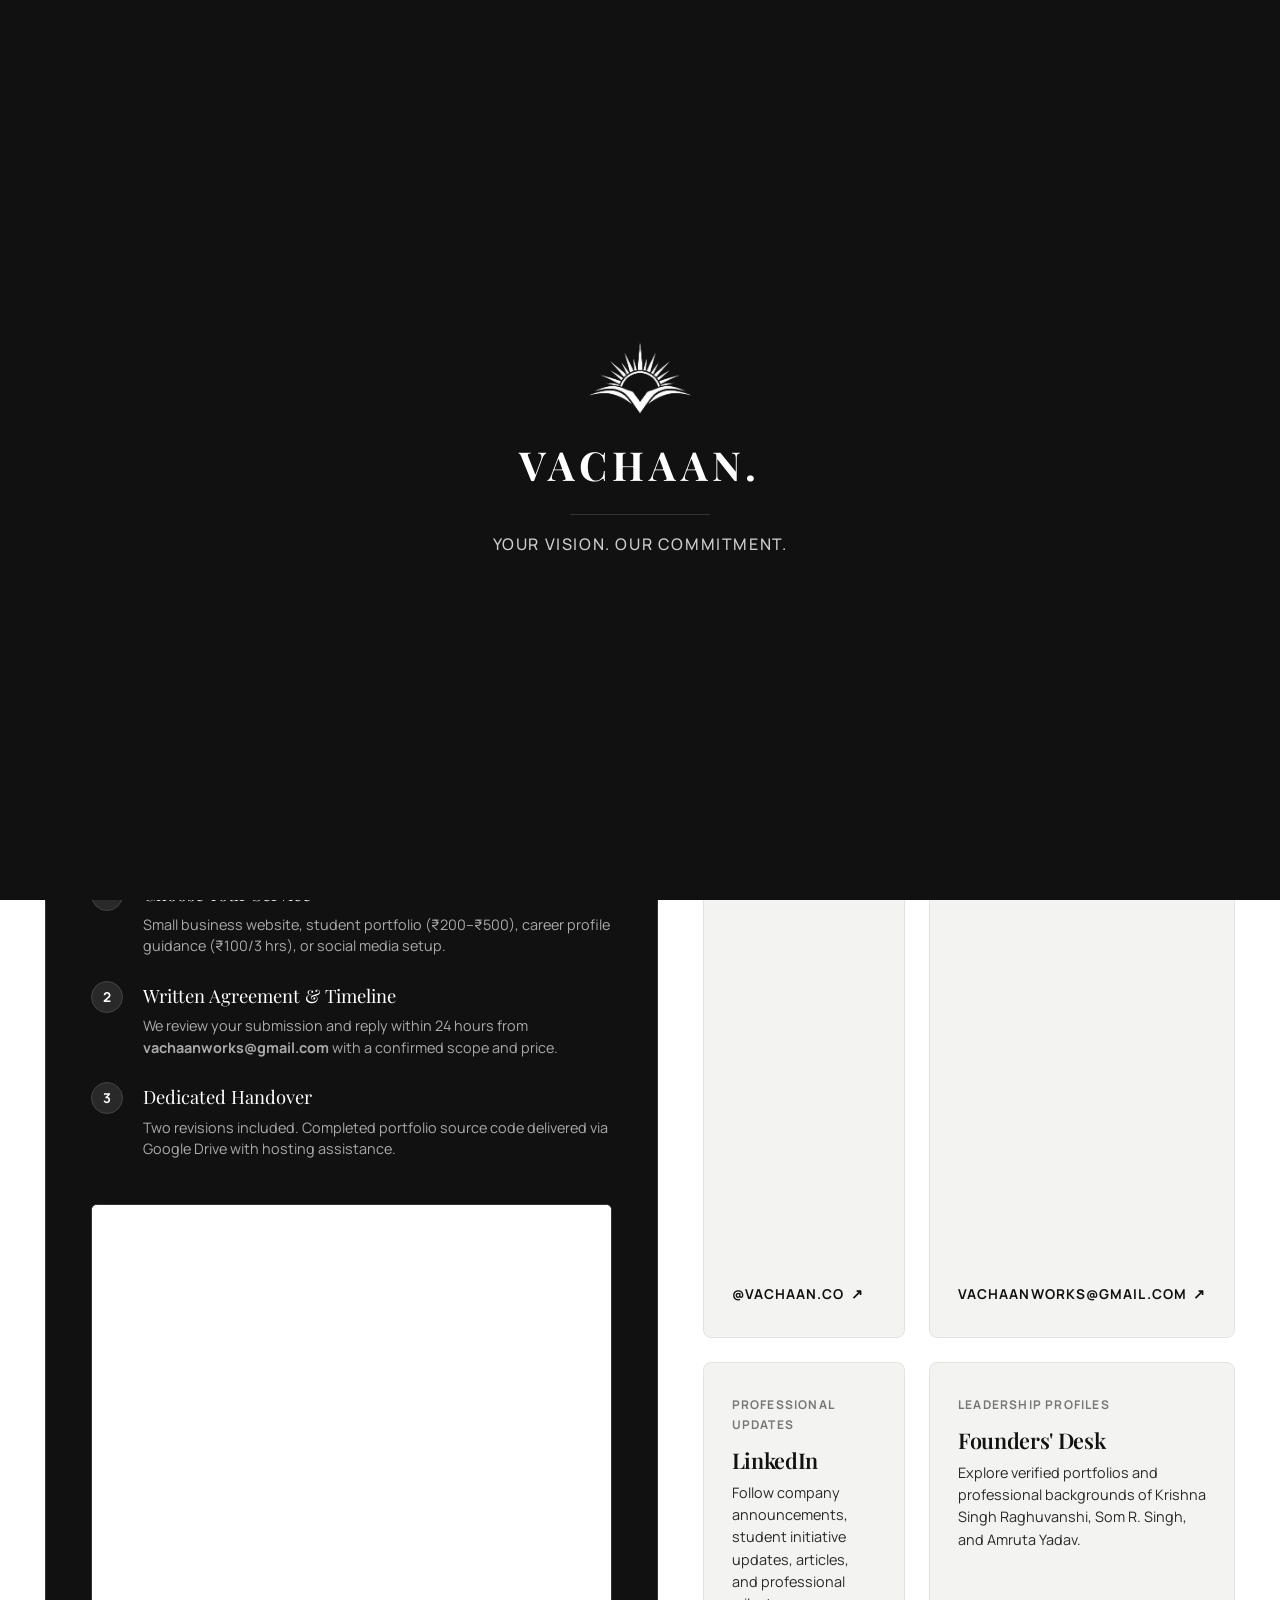
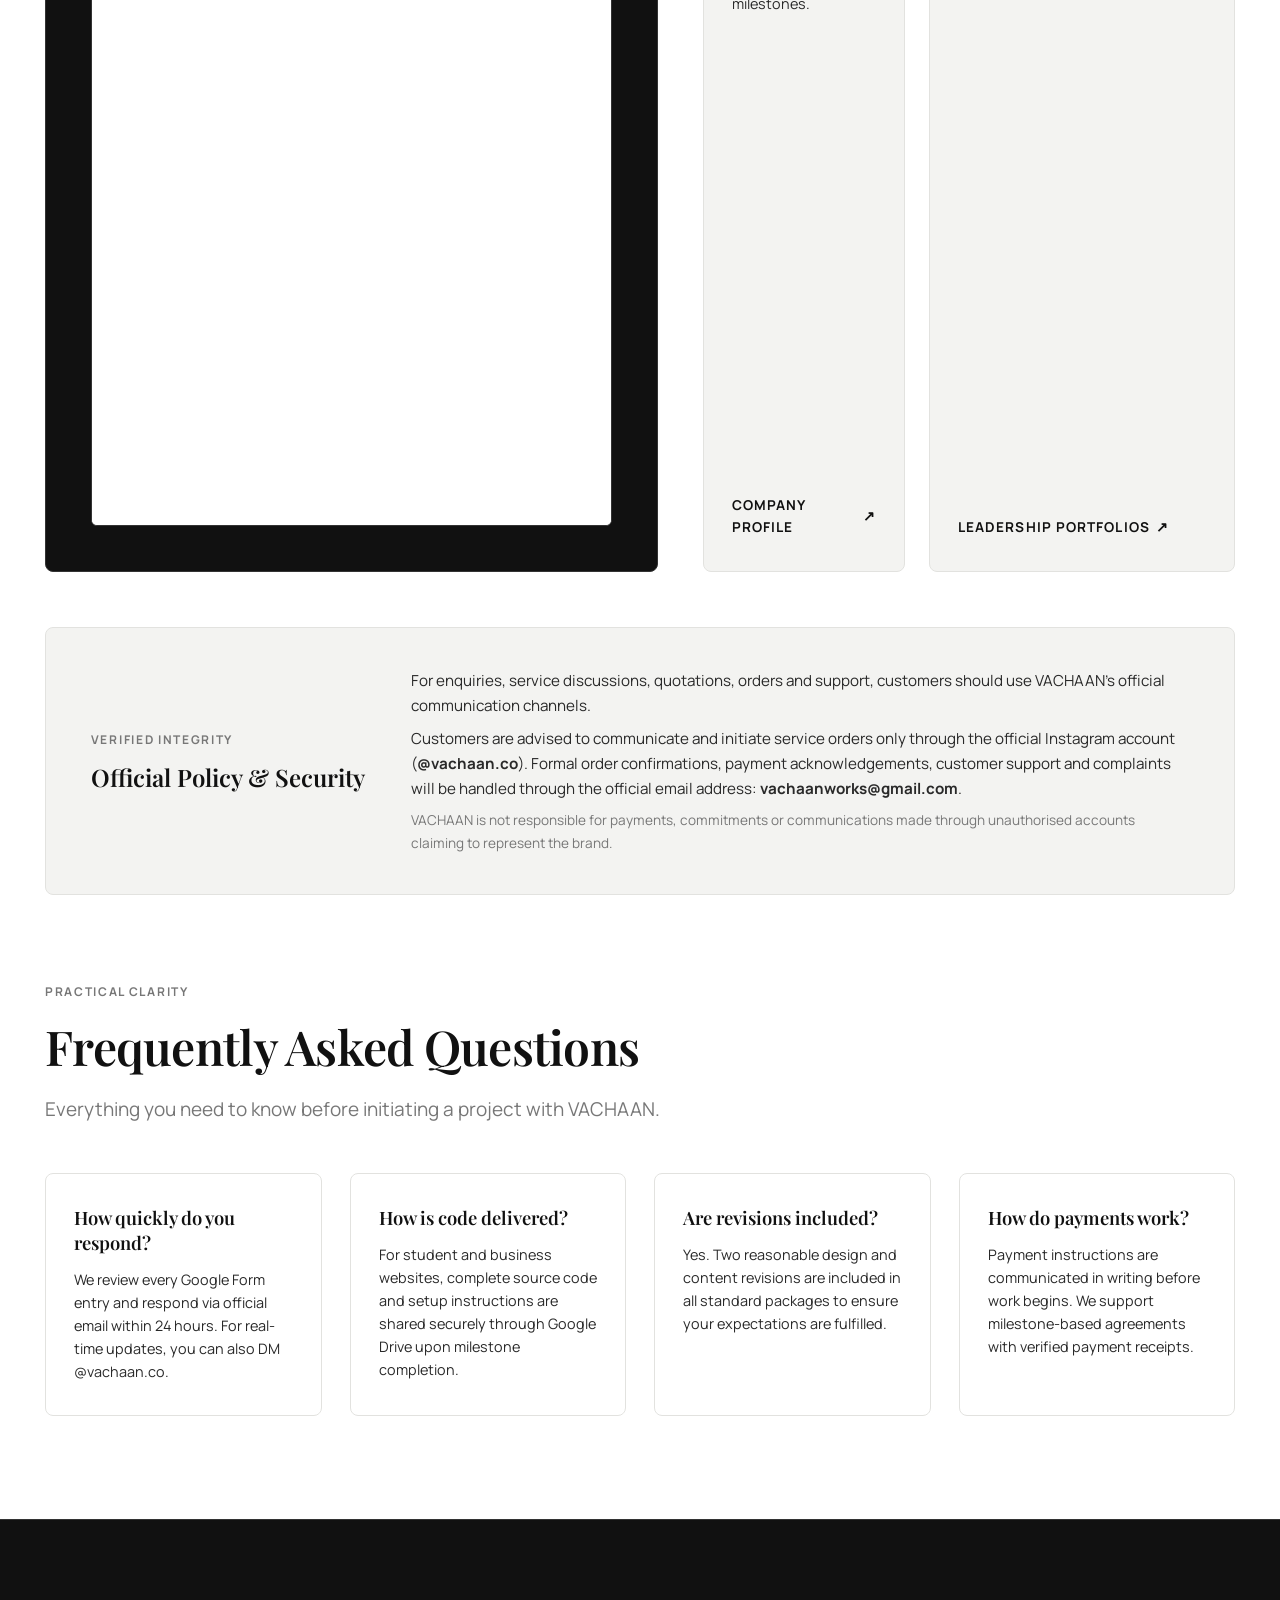
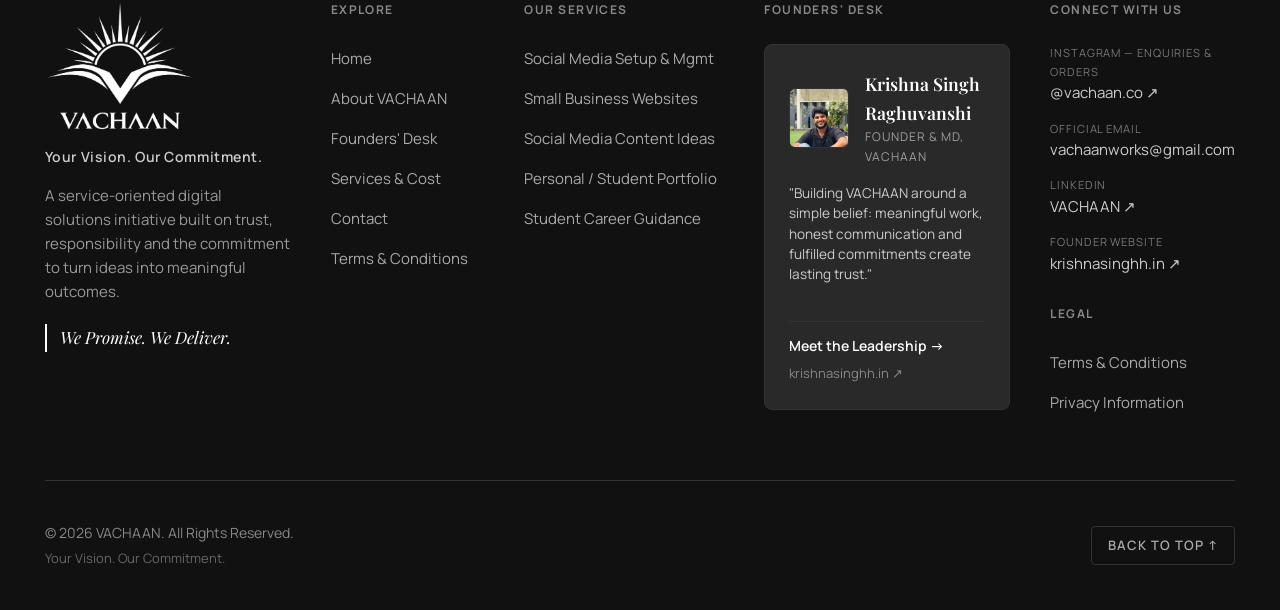
==== contact.html @ 2dab0fa5 "Add files via upload" ====
<!DOCTYPE html>
<html lang="en">
<head>
  <meta charset="UTF-8">
  <meta name="viewport" content="width=device-width, initial-scale=1.0">
  <title>Contact &amp; Enquiries | VACHAAN.</title>
  
  <!-- SEO & Brand Metadata -->
  <meta name="description" content="Connect with VACHAAN for small business websites, student portfolios, social media setup, or career guidance. Official enquiry portal via Google Forms, Instagram @vachaan.co and email.">
  <meta name="keywords" content="Contact VACHAAN, vachaanworks@gmail.com, @vachaan.co, web design enquiry, order student portfolio, Krishna Singh Raghuvanshi">
  <meta name="author" content="Krishna Singh Raghuvanshi">
  <link rel="canonical" href="https://vachaan.co/contact.html">

  <!-- Open Graph / Social Sharing -->
  <meta property="og:type" content="website">
  <meta property="og:title" content="Contact &amp; Enquiries | VACHAAN.">
  <meta property="og:description" content="Every meaningful project begins with a conversation. Let's discuss your vision and requirements.">
  <meta property="og:image" content="assets/images/vachaan-logo.jpg">
  <meta property="og:site_name" content="VACHAAN">

  <!-- Favicon Configuration -->
  <link rel="icon" type="image/png" sizes="32x32" href="assets/images/favicon-32x32.png">
  <link rel="icon" type="image/png" href="assets/images/favicon.png">
  <link rel="apple-touch-icon" sizes="180x180" href="assets/images/apple-touch-icon.png">
  <link rel="shortcut icon" href="favicon.ico">

  <!-- Typography: Playfair Display & Manrope -->
  <link rel="preconnect" href="https://fonts.googleapis.com">
  <link rel="preconnect" href="https://fonts.gstatic.com" crossorigin>
  <link href="https://fonts.googleapis.com/css2?family=Manrope:wght@300;400;500;600;700;800&family=Playfair+Display:ital,wght@0,400;0,600;0,700;0,800;1,400;1,600&display=swap" rel="stylesheet">

  <!-- Stylesheets -->
  <link rel="stylesheet" href="css/style.css">
  <link rel="stylesheet" href="css/responsive.css">
  <link rel="stylesheet" href="css/animations.css">
</head>
<body class="page-contact page-fade-in">

  <!-- Website Opening Brand Reveal Animation Overlay -->
  <aside id="brand-intro-overlay" class="brand-intro-overlay" aria-label="Brand Presentation">
    <div class="intro-content">
      <img src="assets/images/vachaan-emblem-white.png" alt="VACHAAN Emblem" class="intro-logo">
      <div class="intro-brand-name">VACHAAN.</div>
      <div class="intro-line"></div>
      <div class="intro-tagline">Your Vision. Our Commitment.</div>
    </div>
  </aside>

  <!-- Global Sticky Navigation Header -->
  <header class="site-header" role="banner">
    <div class="header-container">
      <a href="index.html" class="header-brand" aria-label="VACHAAN Home">
        <img src="assets/images/vachaan-emblem-white.png" alt="VACHAAN Emblem" class="brand-logo-img">
        <span class="brand-name">VACHAAN.</span>
      </a>

      <!-- Desktop Navigation Links (Unjumbled, single line, responsive) -->
      <nav class="header-nav" aria-label="Primary Navigation">
        <ul class="nav-list">
          <li><a href="index.html" class="nav-link">Home</a></li>
          <li><a href="about.html" class="nav-link">About</a></li>
          <li><a href="founders-desk.html" class="nav-link">Founders' Desk</a></li>
          <li><a href="services.html" class="nav-link">Services &amp; Cost</a></li>
          <li><a href="contact.html" class="nav-link active">Contact</a></li>
          <li><a href="terms.html" class="nav-link">Terms</a></li>
        </ul>
        <div class="header-cta">
          <a href="https://docs.google.com/forms/d/e/1FAIpQLSd0yPAy3FGfljZbGYcYo4oJX2aPUTbtNTalY9eogBbhUL1H7Q/viewform?usp=publish-editor" target="_blank" rel="noopener noreferrer" class="btn btn-outline-white btn-sm">Start Project ↗</a>
        </div>
      </nav>

      <!-- Mobile Menu Button -->
      <button class="menu-toggle" type="button" aria-label="Open mobile navigation menu" aria-expanded="false">
        <svg class="menu-icon" viewBox="0 0 24 24" width="24" height="24" stroke="currentColor" stroke-width="2" fill="none" stroke-linecap="round" stroke-linejoin="round">
          <line x1="3" y1="12" x2="21" y2="12"></line>
          <line x1="3" y1="6" x2="21" y2="6"></line>
          <line x1="3" y1="18" x2="21" y2="18"></line>
        </svg>
      </button>
    </div>
  </header>

  <!-- Mobile Navigation Drawer -->
  <nav class="mobile-nav-drawer" aria-label="Mobile Navigation Drawer">
    <div class="mobile-nav-header">
      <a href="index.html" class="header-brand">
        <img src="assets/images/vachaan-emblem-white.png" alt="VACHAAN Emblem" class="brand-logo-img">
        <span class="brand-name">VACHAAN.</span>
      </a>
      <button class="mobile-nav-close" type="button" aria-label="Close mobile navigation menu">
        <svg viewBox="0 0 24 24" width="24" height="24" stroke="currentColor" stroke-width="2" fill="none" stroke-linecap="round" stroke-linejoin="round">
          <line x1="18" y1="6" x2="6" y2="18"></line>
          <line x1="6" y1="6" x2="18" y2="18"></line>
        </svg>
      </button>
    </div>
    <ul class="mobile-nav-list">
      <li><a href="index.html" class="mobile-nav-link"><span>Home</span> <span>→</span></a></li>
      <li><a href="about.html" class="mobile-nav-link"><span>About VACHAAN</span> <span>→</span></a></li>
      <li><a href="founders-desk.html" class="mobile-nav-link"><span>Founders' Desk</span> <span>→</span></a></li>
      <li><a href="services.html" class="mobile-nav-link"><span>Services &amp; Cost</span> <span>→</span></a></li>
      <li><a href="contact.html" class="mobile-nav-link active"><span>Contact</span> <span>→</span></a></li>
      <li><a href="terms.html" class="mobile-nav-link"><span>Terms &amp; Conditions</span> <span>→</span></a></li>
    </ul>
    <div class="mobile-nav-footer">
      <a href="https://docs.google.com/forms/d/e/1FAIpQLSd0yPAy3FGfljZbGYcYo4oJX2aPUTbtNTalY9eogBbhUL1H7Q/viewform?usp=publish-editor" target="_blank" rel="noopener noreferrer" class="btn btn-white" style="width: 100%;">Open Enquiry Form ↗</a>
    </div>
  </nav>

  <main id="main-content">

    <!-- Hero Header (Expansive, Left to Right) -->
    <section class="section section-obsidian" style="padding-top: clamp(4.5rem, 6vw, 6.5rem); padding-bottom: clamp(4.5rem, 6vw, 6rem);">
      <div class="container">
        <div class="reveal-on-scroll" style="max-width: 1100px;">
          <span class="eyebrow eyebrow-dark">Client Onboarding &amp; Consultation</span>
          <h1 class="hero-title" style="margin-bottom: 1.5rem;">Let's Start a Conversation.</h1>
          <p class="hero-lead" style="color: #D2D2D0; margin-bottom: 0;">
            "Whether you are a business looking for a digital presence, a student building a professional identity or an individual exploring digital solutions, we would be glad to hear from you."
          </p>
        </div>
      </div>
    </section>

    <!-- Main Content Section: Left-to-Right Full Width Grid -->
    <section class="section section-white" aria-labelledby="portal-heading">
      <div class="container">
        
        <div class="contact-layout-wide reveal-on-scroll">
          
          <!-- Column 1: Executive Onboarding Portal (Google Form) -->
          <div class="contact-portal-box">
            <div>
              <div style="display: flex; align-items: center; justify-content: space-between; gap: 1rem; margin-bottom: 1.5rem; flex-wrap: wrap;">
                <span class="eyebrow eyebrow-dark" style="margin-bottom: 0;">Official Intake Portal</span>
                <span style="font-size: 0.75rem; text-transform: uppercase; letter-spacing: 0.1em; color: #AAAAAA; border: 1px solid #333333; padding: 0.3rem 0.65rem; border-radius: 4px;">Powered by Google Forms</span>
              </div>
              <h2 id="portal-heading" style="font-size: clamp(1.85rem, 2.5vw, 2.5rem); color: #FFFFFF; margin-bottom: 1rem; line-height: 1.2;">
                Submit Project Requirements
              </h2>
              <p style="color: #D2D2D0; font-size: 1.05rem; line-height: 1.7; margin-bottom: 2.25rem;">
                We have streamlined project initiation through our official Google Form. It takes less than 2 minutes to outline your project parameters, preferred timelines, and reference materials.
              </p>

              <!-- Process Flow Steps -->
              <div style="display: flex; flex-direction: column; gap: 1.5rem; margin-bottom: 2.75rem; border-top: 1px solid #292929; padding-top: 1.75rem;">
                
                <div style="display: flex; gap: 1.25rem; align-items: flex-start;">
                  <div style="width: 32px; height: 32px; border-radius: 50%; background-color: #292929; border: 1px solid #444444; color: #FFFFFF; display: flex; align-items: center; justify-content: center; font-size: 0.85rem; font-weight: 700; flex-shrink: 0;">
                    1
                  </div>
                  <div>
                    <div style="font-family: var(--font-heading); font-size: 1.15rem; color: #FFFFFF; margin-bottom: 0.25rem;">Choose Your Service</div>
                    <div style="font-size: 0.9rem; color: #AAAAAA; line-height: 1.5;">
                      Small business website, student portfolio (₹200–₹500), career profile guidance (₹100/3 hrs), or social media setup.
                    </div>
                  </div>
                </div>

                <div style="display: flex; gap: 1.25rem; align-items: flex-start;">
                  <div style="width: 32px; height: 32px; border-radius: 50%; background-color: #292929; border: 1px solid #444444; color: #FFFFFF; display: flex; align-items: center; justify-content: center; font-size: 0.85rem; font-weight: 700; flex-shrink: 0;">
                    2
                  </div>
                  <div>
                    <div style="font-family: var(--font-heading); font-size: 1.15rem; color: #FFFFFF; margin-bottom: 0.25rem;">Written Agreement &amp; Timeline</div>
                    <div style="font-size: 0.9rem; color: #AAAAAA; line-height: 1.5;">
                      We review your submission and reply within 24 hours from <strong>vachaanworks@gmail.com</strong> with a confirmed scope and price.
                    </div>
                  </div>
                </div>

                <div style="display: flex; gap: 1.25rem; align-items: flex-start;">
                  <div style="width: 32px; height: 32px; border-radius: 50%; background-color: #292929; border: 1px solid #444444; color: #FFFFFF; display: flex; align-items: center; justify-content: center; font-size: 0.85rem; font-weight: 700; flex-shrink: 0;">
                    3
                  </div>
                  <div>
                    <div style="font-family: var(--font-heading); font-size: 1.15rem; color: #FFFFFF; margin-bottom: 0.25rem;">Dedicated Handover</div>
                    <div style="font-size: 0.9rem; color: #AAAAAA; line-height: 1.5;">
                      Two revisions included. Completed portfolio source code delivered via Google Drive with hosting assistance.
                    </div>
                  </div>
                </div>

              </div>
            </div>

            <!-- Embedded Google Form -->
            <div class="contact-form-embed" style="width: 100%; border-radius: var(--radius-sm); overflow: hidden; background-color: #FFFFFF; border: 1px solid #333333;">
              <iframe
                src="https://docs.google.com/forms/d/e/1FAIpQLSd0yPAy3FGfljZbGYcYo4oJX2aPUTbtNTalY9eogBbhUL1H7Q/viewform?embedded=true"
                width="100%"
                height="920"
                frameborder="0"
                marginheight="0"
                marginwidth="0"
                title="VACHAAN Official Project Enquiry Form"
                style="display: block; width: 100%; min-height: 920px; border: 0; background-color: #FFFFFF;">
                Loading Intake Form…
              </iframe>
            </div>
          </div>

          <!-- Column 2: Direct Official Communication Channels (2x2 Grid) -->
          <div class="contact-channels-grid">
            
            <!-- Instagram -->
            <a href="https://www.instagram.com/vachaan.co/" target="_blank" rel="noopener noreferrer" class="contact-channel-card-new">
              <div>
                <div class="channel-badge">Primary Discussions</div>
                <h3 class="channel-title">Instagram</h3>
                <p class="channel-desc">
                  Our recommended channel for initial order enquiries, quick questions, and real-time project scoping.
                </p>
              </div>
              <div class="channel-action">
                <span>@vachaan.co</span>
                <span>↗</span>
              </div>
            </a>

            <!-- Official Email -->
            <a href="mailto:vachaanworks@gmail.com" class="contact-channel-card-new">
              <div>
                <div class="channel-badge">Formal Correspondence</div>
                <h3 class="channel-title">Official Email</h3>
                <p class="channel-desc">
                  Used for written confirmations, formal agreements, payment receipts, and Google Drive code delivery.
                </p>
              </div>
              <div class="channel-action">
                <span>vachaanworks@gmail.com</span>
                <span>↗</span>
              </div>
            </a>

            <!-- LinkedIn -->
            <a href="https://www.linkedin.com/company/vachaan/" target="_blank" rel="noopener noreferrer" class="contact-channel-card-new">
              <div>
                <div class="channel-badge">Professional Updates</div>
                <h3 class="channel-title">LinkedIn</h3>
                <p class="channel-desc">
                  Follow company announcements, student initiative updates, articles, and professional milestones.
                </p>
              </div>
              <div class="channel-action">
                <span>Company Profile</span>
                <span>↗</span>
              </div>
            </a>

            <!-- Founder Website -->
            <a href="https://krishnasinghh.in" target="_blank" rel="noopener noreferrer" class="contact-channel-card-new">
              <div>
                <div class="channel-badge">Leadership Profiles</div>
                <h3 class="channel-title">Founders' Desk</h3>
                <p class="channel-desc">
                  Explore verified portfolios and professional backgrounds of Krishna Singh Raghuvanshi, Som R. Singh, and Amruta Yadav.
                </p>
              </div>
              <div class="channel-action">
                <span>Leadership Portfolios</span>
                <span>↗</span>
              </div>
            </a>

          </div>

        </div>

        <!-- Full-Width Official Communication Policy Banner -->
        <div class="policy-strip reveal-on-scroll">
          <div>
            <span class="eyebrow" style="margin-bottom: 0.5rem;">Verified Integrity</span>
            <div class="policy-strip-title">Official Policy &amp; Security</div>
          </div>
          <div class="policy-strip-content">
            <p>
              For enquiries, service discussions, quotations, orders and support, customers should use VACHAAN's official communication channels.
            </p>
            <p>
              Customers are advised to communicate and initiate service orders only through the official Instagram account (<strong>@vachaan.co</strong>). Formal order confirmations, payment acknowledgements, customer support and complaints will be handled through the official email address: <strong>vachaanworks@gmail.com</strong>.
            </p>
            <p style="font-size: 0.85rem; color: #777777;">
              VACHAAN is not responsible for payments, commitments or communications made through unauthorised accounts claiming to represent the brand.
            </p>
          </div>
        </div>

        <!-- Pre-Enquiry FAQs (4 Columns from Left to Right) -->
        <div style="margin-top: 5rem;" class="reveal-on-scroll">
          <div class="section-header" style="margin-bottom: 2rem;">
            <span class="eyebrow">Practical Clarity</span>
            <h2 class="section-title">Frequently Asked Questions</h2>
            <p class="section-subtitle">Everything you need to know before initiating a project with VACHAAN.</p>
          </div>

          <div class="faq-section-grid">
            <div class="faq-card">
              <div class="faq-card-q">How quickly do you respond?</div>
              <p class="faq-card-a">
                We review every Google Form entry and respond via official email within 24 hours. For real-time updates, you can also DM @vachaan.co.
              </p>
            </div>

            <div class="faq-card">
              <div class="faq-card-q">How is code delivered?</div>
              <p class="faq-card-a">
                For student and business websites, complete source code and setup instructions are shared securely through Google Drive upon milestone completion.
              </p>
            </div>

            <div class="faq-card">
              <div class="faq-card-q">Are revisions included?</div>
              <p class="faq-card-a">
                Yes. Two reasonable design and content revisions are included in all standard packages to ensure your expectations are fulfilled.
              </p>
            </div>

            <div class="faq-card">
              <div class="faq-card-q">How do payments work?</div>
              <p class="faq-card-a">
                Payment instructions are communicated in writing before work begins. We support milestone-based agreements with verified payment receipts.
              </p>
            </div>
          </div>
        </div>

      </div>
    </section>

  </main>

  <!-- Global Footer (Consistent across all 6 pages) -->
  <footer class="site-footer" role="contentinfo">
    <div class="container">
      <div class="footer-main-grid">
        
        <!-- Section A: Brand Identity -->
        <div class="footer-col">
          <a href="index.html" class="footer-brand-link" aria-label="VACHAAN Home">
            <img src="assets/images/vachaan-logo-white.png" alt="VACHAAN. Your Vision. Our Commitment." class="footer-brand-logo">
          </a>
          <div class="footer-brand-tagline">Your Vision. Our Commitment.</div>
          <p class="footer-brand-desc">
            A service-oriented digital solutions initiative built on trust, responsibility and the commitment to turn ideas into meaningful outcomes.
          </p>
          <div class="footer-closing-statement">
            We Promise. We Deliver.
          </div>
        </div>

        <!-- Section B: Quick Navigation -->
        <div class="footer-col">
          <div class="footer-heading">EXPLORE</div>
          <ul class="footer-nav-list">
            <li><a href="index.html" class="footer-nav-link">Home</a></li>
            <li><a href="about.html" class="footer-nav-link">About VACHAAN</a></li>
            <li><a href="founders-desk.html" class="footer-nav-link">Founders' Desk</a></li>
            <li><a href="services.html" class="footer-nav-link">Services &amp; Cost</a></li>
            <li><a href="contact.html" class="footer-nav-link">Contact</a></li>
            <li><a href="terms.html" class="footer-nav-link">Terms &amp; Conditions</a></li>
          </ul>
        </div>

        <!-- Section C: Our Services -->
        <div class="footer-col">
          <div class="footer-heading">OUR SERVICES</div>
          <ul class="footer-nav-list">
            <li><a href="services.html#service-a" class="footer-nav-link">Social Media Setup &amp; Mgmt</a></li>
            <li><a href="services.html#service-b" class="footer-nav-link">Small Business Websites</a></li>
            <li><a href="services.html#service-c" class="footer-nav-link">Social Media Content Ideas</a></li>
            <li><a href="services.html#service-d" class="footer-nav-link">Personal / Student Portfolio</a></li>
            <li><a href="services.html#service-e" class="footer-nav-link">Student Career Guidance</a></li>
          </ul>
        </div>

        <!-- Section D: Founder's Desk (Mandatory Prominence) -->
        <div class="footer-col">
          <div class="footer-heading">FOUNDERS' DESK</div>
          <div class="footer-founder-card">
            <div class="footer-founder-header">
              <img src="assets/images/founder-krishna.jpg" alt="Krishna Singh Raghuvanshi" class="footer-founder-img">
              <div class="footer-founder-meta">
                <div class="footer-founder-name">Krishna Singh Raghuvanshi</div>
                <div class="footer-founder-role">Founder &amp; MD, VACHAAN</div>
              </div>
            </div>
            <p class="footer-founder-quote">
              "Building VACHAAN around a simple belief: meaningful work, honest communication and fulfilled commitments create lasting trust."
            </p>
            <div class="footer-founder-links">
              <a href="founders-desk.html" class="footer-founder-cta">Meet the Leadership →</a>
              <a href="https://krishnasinghh.in" target="_blank" rel="noopener noreferrer" class="footer-founder-site">krishnasinghh.in ↗</a>
            </div>
          </div>
        </div>

        <!-- Section E: Connect with Us & Information -->
        <div class="footer-col">
          <div class="footer-heading">CONNECT WITH US</div>
          <div class="footer-connect-list">
            <div class="footer-connect-item">
              <span class="footer-connect-label">Instagram — Enquiries &amp; Orders</span>
              <a href="https://www.instagram.com/vachaan.co/" target="_blank" rel="noopener noreferrer" class="footer-connect-val">@vachaan.co ↗</a>
            </div>
            <div class="footer-connect-item">
              <span class="footer-connect-label">Official Email</span>
              <a href="mailto:vachaanworks@gmail.com" class="footer-connect-val">vachaanworks@gmail.com</a>
            </div>
            <div class="footer-connect-item">
              <span class="footer-connect-label">LinkedIn</span>
              <a href="https://www.linkedin.com/company/vachaan/" target="_blank" rel="noopener noreferrer" class="footer-connect-val">VACHAAN ↗</a>
            </div>
            <div class="footer-connect-item">
              <span class="footer-connect-label">Founder Website</span>
              <a href="https://krishnasinghh.in" target="_blank" rel="noopener noreferrer" class="footer-connect-val">krishnasinghh.in ↗</a>
            </div>
          </div>

          <div style="margin-top: 1.75rem;">
            <div class="footer-heading">LEGAL</div>
            <ul class="footer-nav-list">
              <li><a href="terms.html" class="footer-nav-link">Terms &amp; Conditions</a></li>
              <li><a href="terms.html#privacy-policy" class="footer-nav-link">Privacy Information</a></li>
            </ul>
          </div>
        </div>

      </div>

      <!-- Section G: Copyright & Back to Top -->
      <div class="footer-bottom">
        <div class="footer-copyright">
          <div>&copy; 2026 VACHAAN. All Rights Reserved.</div>
          <div class="footer-tagline-sub">Your Vision. Our Commitment.</div>
        </div>
        <button id="back-to-top" class="back-to-top" type="button" aria-label="Back to top of page">
          Back to Top ↑
        </button>
      </div>
    </div>
  </footer>

  <!-- Scripts -->
  <script src="js/navigation.js"></script>
  <script src="js/animations.js"></script>
  <script src="js/main.js"></script>
</body>
</html>
---- css/style.css ----
/* ==========================================================================
   VACHAAN — Core Design System & Stylesheet
   Brand: VACHAAN | Your Vision. Our Commitment.
   Editorial Minimalist Corporate Aesthetic
   ========================================================================== */

/* --------------------------------------------------------------------------
   1. Design Tokens & Variables (Strict 5-Colour Solid Palette)
   -------------------------------------------------------------------------- */
:root {
  /* Strict 5-Colour Solid Palette */
  --color-white: #FFFFFF;       /* 60% with Soft Ivory: Main backgrounds & content */
  --color-ivory: #F3F3F1;       /* Alternating backgrounds & subtle separation */
  --color-obsidian: #111111;    /* 30% with Charcoal: Dark surfaces, headings, footer */
  --color-charcoal: #292929;    /* Cards, dark surfaces & secondary elements */
  --color-grey: #777777;        /* 10%: Secondary text, dividers, borders */
  
  /* Derived Solid Tonal Accents (Strictly within black-grey-white spectrum) */
  --color-border-light: #E2E2DF;
  --color-border-dark: #333333;
  --color-card-border: #D8D8D5;
  --color-text-muted: #666666;
  --color-text-light-muted: #999999;
  
  /* Typography */
  --font-heading: 'Playfair Display', Georgia, 'Times New Roman', serif;
  --font-body: 'Manrope', -apple-system, BlinkMacSystemFont, 'Segoe UI', Roboto, Helvetica, Arial, sans-serif;
  
  /* Refined, Balanced Medium Radii (NO excessive pills or oversized rounding) */
  --radius-xs: 4px;
  --radius-sm: 6px;
  --radius-md: 8px;
  --radius-lg: 12px;
  
  /* Layout Dimensions — Expansive Full-Screen Canvas */
  --container-max: 1520px;
  --container-narrow: 1140px;
  --header-height: 80px;
  --header-height-scrolled: 70px;
  
  /* Transitions */
  --ease-editorial: cubic-bezier(0.16, 1, 0.3, 1);
  --duration-fast: 0.2s;
  --duration-normal: 0.35s;
  --duration-slow: 0.6s;
}

/* --------------------------------------------------------------------------
   2. CSS Reset & Base Rules
   -------------------------------------------------------------------------- */
*, *::before, *::after {
  box-sizing: border-box;
  margin: 0;
  padding: 0;
}

html {
  font-size: 16px;
  scroll-behavior: smooth;
  -webkit-font-smoothing: antialiased;
  -moz-osx-font-smoothing: grayscale;
  background-color: var(--color-white);
  color: var(--color-obsidian);
  overflow-x: hidden;
  width: 100%;
}

body {
  font-family: var(--font-body);
  font-size: 1.0625rem; /* 17px base for editorial readability */
  line-height: 1.65;
  font-weight: 400;
  background-color: var(--color-white);
  color: var(--color-obsidian);
  overflow-x: hidden;
  width: 100%;
  max-width: 100%;
  position: relative;
  display: flex;
  flex-direction: column;
  min-height: 100vh;
}

img, svg, picture, video, iframe {
  display: block;
  max-width: 100%;
  height: auto;
  box-sizing: border-box;
}

a {
  color: inherit;
  text-decoration: none;
  transition: color var(--duration-fast) var(--ease-editorial), opacity var(--duration-fast) var(--ease-editorial);
}

ul, ol {
  list-style: none;
}

button, input, textarea, select {
  font: inherit;
  color: inherit;
  background: transparent;
  border: none;
}

button {
  cursor: pointer;
}

/* --------------------------------------------------------------------------
   3. Typography & Editorial Hierarchy
   -------------------------------------------------------------------------- */
h1, h2, h3, h4, h5, h6 {
  font-family: var(--font-heading);
  font-weight: 600;
  line-height: 1.2;
  letter-spacing: -0.015em;
  color: var(--color-obsidian);
}

h1 {
  font-size: clamp(2.5rem, 5vw + 1rem, 4.25rem);
  line-height: 1.1;
  font-weight: 600;
}

h2 {
  font-size: clamp(2rem, 3.5vw + 0.5rem, 3rem);
  line-height: 1.18;
}

h3 {
  font-size: clamp(1.4rem, 2vw + 0.5rem, 2rem);
  line-height: 1.25;
}

h4 {
  font-size: 1.35rem;
  line-height: 1.35;
}

p {
  margin-bottom: 1.25rem;
  color: var(--color-charcoal);
}

p:last-child {
  margin-bottom: 0;
}

.text-lead {
  font-size: 1.25rem;
  line-height: 1.6;
  color: var(--color-charcoal);
  font-weight: 400;
}

.text-muted {
  color: var(--color-grey);
}

.eyebrow {
  display: inline-block;
  font-family: var(--font-body);
  font-size: 0.75rem;
  font-weight: 700;
  text-transform: uppercase;
  letter-spacing: 0.14em;
  color: var(--color-grey);
  margin-bottom: 1rem;
}

.eyebrow-dark {
  color: var(--color-text-light-muted);
}

.sanskrit-mark {
  font-family: var(--font-heading);
  font-size: 1.5rem;
  font-style: italic;
  font-weight: 400;
  color: var(--color-obsidian);
}

/* --------------------------------------------------------------------------
   4. Layout Containers & Section Structure
   -------------------------------------------------------------------------- */
.container {
  width: 100%;
  max-width: var(--container-max);
  margin-left: auto;
  margin-right: auto;
  padding-left: clamp(1.5rem, 3.5vw, 3.5rem);
  padding-right: clamp(1.5rem, 3.5vw, 3.5rem);
}

.container-narrow {
  max-width: var(--container-narrow);
}

.section {
  padding-top: 6.5rem;
  padding-bottom: 6.5rem;
  position: relative;
}

.section-sm {
  padding-top: 4.5rem;
  padding-bottom: 4.5rem;
}

.section-white {
  background-color: var(--color-white);
  color: var(--color-obsidian);
}

.section-ivory {
  background-color: var(--color-ivory);
  color: var(--color-obsidian);
}

.section-obsidian {
  background-color: var(--color-obsidian);
  color: var(--color-white);
}

.section-charcoal {
  background-color: var(--color-charcoal);
  color: var(--color-white);
}

.section-obsidian h1,
.section-obsidian h2,
.section-obsidian h3,
.section-obsidian h4,
.section-charcoal h1,
.section-charcoal h2,
.section-charcoal h3,
.section-charcoal h4 {
  color: var(--color-white);
}

.section-obsidian p,
.section-charcoal p {
  color: #D2D2D0;
}

.section-header {
  margin-bottom: 4rem;
}

.section-header.text-center {
  text-align: center;
  max-width: 720px;
  margin-left: auto;
  margin-right: auto;
}

.section-title {
  margin-bottom: 1.25rem;
}

.section-subtitle {
  font-size: 1.1875rem;
  line-height: 1.6;
  color: var(--color-grey);
}

.section-obsidian .section-subtitle {
  color: #A0A0A0;
}

/* Divider lines (Subtle, strictly solid) */
.divider {
  width: 100%;
  height: 1px;
  background-color: var(--color-border-light);
  border: none;
  margin: 3.5rem 0;
}

.divider-dark {
  background-color: var(--color-border-dark);
}

/* --------------------------------------------------------------------------
   5. Buttons & Interactive Elements
   -------------------------------------------------------------------------- */
.btn {
  display: inline-flex;
  align-items: center;
  justify-content: center;
  gap: 0.65rem;
  padding: 0.875rem 1.75rem;
  font-family: var(--font-body);
  font-size: 0.9375rem;
  font-weight: 600;
  letter-spacing: 0.02em;
  border-radius: var(--radius-sm);
  transition: all var(--duration-fast) var(--ease-editorial);
  white-space: nowrap;
  border: 1px solid transparent;
  text-decoration: none;
  max-width: 100%;
  box-sizing: border-box;
}

/* Primary Dark Button */
.btn-primary {
  background-color: var(--color-obsidian);
  color: var(--color-white);
  border-color: var(--color-obsidian);
}

.btn-primary:hover {
  background-color: var(--color-charcoal);
  border-color: var(--color-charcoal);
  color: var(--color-white);
  transform: translateY(-1px);
}

/* Primary Inverted (White) Button */
.btn-white {
  background-color: var(--color-white);
  color: var(--color-obsidian);
  border-color: var(--color-white);
}

.btn-white:hover {
  background-color: var(--color-ivory);
  border-color: var(--color-ivory);
  color: var(--color-obsidian);
  transform: translateY(-1px);
}

/* Secondary Outline Button */
.btn-outline {
  background-color: transparent;
  color: var(--color-obsidian);
  border-color: var(--color-obsidian);
}

.btn-outline:hover {
  background-color: var(--color-obsidian);
  color: var(--color-white);
  transform: translateY(-1px);
}

/* Outline on Dark surfaces */
.btn-outline-white {
  background-color: transparent;
  color: var(--color-white);
  border-color: var(--color-white);
}

.btn-outline-white:hover {
  background-color: var(--color-white);
  color: var(--color-obsidian);
  transform: translateY(-1px);
}

.btn-sm {
  padding: 0.625rem 1.25rem;
  font-size: 0.875rem;
}

.btn-arrow {
  transition: transform var(--duration-fast) var(--ease-editorial);
}

.btn:hover .btn-arrow {
  transform: translateX(4px);
}

.button-group {
  display: flex;
  flex-wrap: wrap;
  align-items: center;
  gap: 1rem;
}

/* --------------------------------------------------------------------------
   6. Global Header & Navigation
   -------------------------------------------------------------------------- */
.site-header {
  position: sticky;
  top: 0;
  left: 0;
  width: 100%;
  height: var(--header-height);
  background-color: var(--color-obsidian);
  color: var(--color-white);
  z-index: 1000;
  border-bottom: 1px solid var(--color-border-dark);
  transition: height var(--duration-fast) var(--ease-editorial), background-color var(--duration-fast) var(--ease-editorial);
}

.site-header.is-scrolled {
  height: var(--header-height-scrolled);
  box-shadow: 0 4px 20px rgba(0, 0, 0, 0.2);
}

.header-container {
  height: 100%;
  width: 100%;
  max-width: 100%;
  padding-left: clamp(1.5rem, 3.5vw, 3.5rem);
  padding-right: clamp(1.5rem, 3.5vw, 3.5rem);
  display: flex;
  align-items: center;
  justify-content: space-between;
  gap: 1.5rem;
}

.header-brand {
  display: inline-flex;
  align-items: center;
  gap: 0.85rem;
  text-decoration: none;
  flex-shrink: 0;
}

.brand-logo-img {
  height: 38px;
  width: auto;
  object-fit: contain;
}

.brand-text-block {
  display: flex;
  flex-direction: column;
}

.brand-name {
  font-family: var(--font-heading);
  font-size: 1.4rem;
  font-weight: 700;
  letter-spacing: 0.08em;
  color: var(--color-white);
  line-height: 1;
  white-space: nowrap;
}

.brand-sub {
  font-family: var(--font-body);
  font-size: 0.65rem;
  font-weight: 500;
  letter-spacing: 0.12em;
  text-transform: uppercase;
  color: #999999;
  margin-top: 3px;
}

.header-nav {
  display: flex;
  align-items: center;
  gap: clamp(1.25rem, 2vw, 2.25rem);
  flex-shrink: 0;
}

.nav-list {
  display: flex;
  align-items: center;
  gap: clamp(1rem, 1.5vw, 1.75rem);
  white-space: nowrap;
}

.nav-link {
  font-family: var(--font-body);
  font-size: 0.825rem;
  font-weight: 600;
  text-transform: uppercase;
  letter-spacing: 0.08em;
  color: #CCCCCC;
  position: relative;
  padding: 0.5rem 0;
  white-space: nowrap;
  transition: color var(--duration-fast) var(--ease-editorial);
}

.nav-link:hover {
  color: var(--color-white);
}

.nav-link.active {
  color: var(--color-white);
}

.nav-link::after {
  content: '';
  position: absolute;
  bottom: 0;
  left: 0;
  width: 0%;
  height: 2px;
  background-color: var(--color-white);
  transition: width var(--duration-fast) var(--ease-editorial);
}

.nav-link:hover::after,
.nav-link.active::after {
  width: 100%;
}

.header-cta {
  margin-left: 0.5rem;
}

/* Mobile Menu Toggle Button */
.menu-toggle {
  display: none;
  background: transparent;
  border: 1px solid var(--color-border-dark);
  color: var(--color-white);
  padding: 0.55rem;
  min-width: 44px;
  min-height: 44px;
  align-items: center;
  justify-content: center;
  border-radius: var(--radius-xs);
  cursor: pointer;
  touch-action: manipulation;
}

.menu-toggle:focus {
  outline: 2px solid var(--color-white);
}

.menu-icon {
  width: 24px;
  height: 24px;
  display: block;
}

/* Mobile Nav Drawer */
.mobile-nav-drawer {
  display: none;
  position: fixed;
  top: 0;
  left: 0;
  width: 100%;
  height: 100vh;
  height: 100dvh;
  background-color: var(--color-obsidian);
  color: var(--color-white);
  z-index: 1001;
  padding: clamp(1.25rem, 3vw, 2rem);
  flex-direction: column;
  justify-content: space-between;
  transform: translateY(-100%);
  transition: transform var(--duration-normal) var(--ease-editorial);
  overflow-y: auto;
  -webkit-overflow-scrolling: touch;
  box-sizing: border-box;
}

.mobile-nav-drawer.is-open {
  transform: translateY(0);
}

.mobile-nav-header {
  display: flex;
  align-items: center;
  justify-content: space-between;
  padding-bottom: 1.5rem;
  border-bottom: 1px solid var(--color-border-dark);
  flex-shrink: 0;
}

.mobile-nav-close {
  background: transparent;
  border: 1px solid var(--color-border-dark);
  color: var(--color-white);
  padding: 0.5rem;
  min-width: 44px;
  min-height: 44px;
  display: inline-flex;
  align-items: center;
  justify-content: center;
  border-radius: var(--radius-xs);
  cursor: pointer;
  touch-action: manipulation;
}

.mobile-nav-list {
  display: flex;
  flex-direction: column;
  gap: 1.25rem;
  margin: 2.5rem 0;
}

.mobile-nav-link {
  font-family: var(--font-heading);
  font-size: 1.5rem;
  font-weight: 500;
  color: #CCCCCC;
  display: flex;
  align-items: center;
  justify-content: space-between;
  padding: 0.5rem 0;
  border-bottom: 1px solid #1F1F1F;
}

.mobile-nav-link.active,
.mobile-nav-link:hover {
  color: var(--color-white);
}

.mobile-nav-footer {
  padding-top: 1.5rem;
  border-top: 1px solid var(--color-border-dark);
}

/* --------------------------------------------------------------------------
   7. Editorial Cards, Surfaces & Grids
   -------------------------------------------------------------------------- */
.editorial-grid-2 {
  display: grid;
  grid-template-columns: repeat(2, 1fr);
  gap: 2.5rem;
}

.editorial-grid-3 {
  display: grid;
  grid-template-columns: repeat(3, 1fr);
  gap: 2rem;
}

.editorial-card {
  background-color: var(--color-white);
  border: 1px solid var(--color-border-light);
  border-radius: var(--radius-md);
  padding: 2.5rem 2rem;
  display: flex;
  flex-direction: column;
  justify-content: space-between;
  transition: transform var(--duration-fast) var(--ease-editorial), border-color var(--duration-fast) var(--ease-editorial);
}

.editorial-card:hover {
  border-color: var(--color-obsidian);
  transform: translateY(-2px);
}

.editorial-card-dark {
  background-color: var(--color-charcoal);
  border: 1px solid var(--color-border-dark);
  color: var(--color-white);
}

.editorial-card-dark:hover {
  border-color: var(--color-white);
}

.editorial-card-dark p {
  color: #D2D2D0;
}

.card-number {
  font-family: var(--font-heading);
  font-size: 1.25rem;
  font-weight: 400;
  color: var(--color-grey);
  margin-bottom: 1.25rem;
}

.editorial-card-dark .card-number {
  color: #CCCCCC;
  font-weight: 500;
  letter-spacing: 0.04em;
}

.card-title {
  font-size: 1.45rem;
  margin-bottom: 1rem;
}

.editorial-card-dark .card-title {
  color: var(--color-white);
}

.card-body {
  font-size: 1rem;
  line-height: 1.6;
  color: var(--color-charcoal);
  margin-bottom: 1.5rem;
}

.editorial-card-dark .card-body {
  color: #D2D2D0;
}

.card-footer {
  margin-top: auto;
  padding-top: 1.25rem;
  border-top: 1px solid var(--color-border-light);
  display: flex;
  align-items: center;
  justify-content: space-between;
}

.editorial-card-dark .card-footer {
  border-top-color: var(--color-border-dark);
}

.card-price-highlight {
  font-family: var(--font-body);
  font-weight: 700;
  font-size: 1.125rem;
  color: var(--color-obsidian);
}

.editorial-card-dark .card-price-highlight {
  color: var(--color-white);
}

/* --------------------------------------------------------------------------
   8. Pricing Tables (Editorial Minimalist)
   -------------------------------------------------------------------------- */
.pricing-table-wrapper {
  background-color: var(--color-white);
  border: 1px solid var(--color-border-light);
  border-radius: var(--radius-md);
  overflow-x: auto;
  -webkit-overflow-scrolling: touch;
  width: 100%;
  max-width: 100%;
  margin: 2.5rem 0;
}

.pricing-table {
  width: 100%;
  border-collapse: collapse;
  text-align: left;
}

.pricing-table th,
.pricing-table td {
  padding: 1.35rem 1.75rem;
  border-bottom: 1px solid var(--color-border-light);
}

.pricing-table th {
  font-family: var(--font-body);
  font-size: 0.8125rem;
  font-weight: 700;
  text-transform: uppercase;
  letter-spacing: 0.1em;
  background-color: var(--color-ivory);
  color: var(--color-obsidian);
}

.pricing-table td {
  font-size: 1rem;
  color: var(--color-charcoal);
  vertical-align: middle;
}

.pricing-table tr:last-child td {
  border-bottom: none;
}

.pricing-table tr:hover td {
  background-color: #FAFAF9;
}

.pricing-service-name {
  font-family: var(--font-heading);
  font-weight: 600;
  font-size: 1.15rem;
  color: var(--color-obsidian);
}

.pricing-price-badge {
  font-family: var(--font-body);
  font-weight: 700;
  font-size: 1.05rem;
  color: var(--color-obsidian);
}

.pricing-note {
  font-size: 0.875rem;
  color: var(--color-grey);
}

/* --------------------------------------------------------------------------
   9. Forms & Input Components
   -------------------------------------------------------------------------- */
.form-group {
  margin-bottom: 1.75rem;
  display: flex;
  flex-direction: column;
}

.form-label {
  font-family: var(--font-body);
  font-size: 0.875rem;
  font-weight: 600;
  text-transform: uppercase;
  letter-spacing: 0.05em;
  color: var(--color-obsidian);
  margin-bottom: 0.5rem;
}

.form-control {
  width: 100%;
  padding: 0.875rem 1.15rem;
  font-family: var(--font-body);
  font-size: 1rem;
  color: var(--color-obsidian);
  background-color: var(--color-white);
  border: 1px solid var(--color-border-light);
  border-radius: var(--radius-sm);
  transition: border-color var(--duration-fast) var(--ease-editorial), background-color var(--duration-fast) var(--ease-editorial);
}

.form-control:focus {
  outline: none;
  border-color: var(--color-obsidian);
  background-color: var(--color-white);
}

textarea.form-control {
  min-height: 140px;
  resize: vertical;
}

select.form-control {
  appearance: none;
  background-image: url("data:image/svg+xml,%3Csvg xmlns='http://www.w3.org/2000/svg' width='16' height='16' fill='%23111111' viewBox='0 0 16 16'%3E%3Cpath d='M7.247 11.14 2.451 5.658C1.885 5.013 2.345 4 3.204 4h9.592a1 1 0 0 1 .753 1.659l-4.796 5.48a1 1 0 0 1-1.506 0z'/%3E%3C/svg%3E");
  background-repeat: no-repeat;
  background-position: right 1.25rem center;
  background-size: 12px;
  cursor: pointer;
}

.form-help {
  font-size: 0.8125rem;
  color: var(--color-grey);
  margin-top: 0.35rem;
}

.form-feedback {
  padding: 1.25rem;
  border-radius: var(--radius-sm);
  margin-top: 1.5rem;
  font-size: 0.9375rem;
  display: none;
}

.form-feedback.is-success {
  display: block;
  background-color: var(--color-ivory);
  border: 1px solid var(--color-obsidian);
  color: var(--color-obsidian);
}

.form-feedback.is-error {
  display: block;
  background-color: #FFF0F0;
  border: 1px solid #D93838;
  color: #900C0C;
}

/* --------------------------------------------------------------------------
   10. Global Premium Footer (All 6 Pages)
   -------------------------------------------------------------------------- */
.site-footer {
  background-color: var(--color-obsidian);
  color: var(--color-white);
  padding-top: 5rem;
  padding-bottom: 2.5rem;
  border-top: 1px solid var(--color-border-dark);
  margin-top: auto;
}

.footer-main-grid {
  display: grid;
  grid-template-columns: 1.6fr 1fr 1.3fr 1.6fr 1.1fr;
  gap: 2.5rem;
  margin-bottom: 4rem;
}

.footer-col {
  display: flex;
  flex-direction: column;
}

.footer-heading {
  font-family: var(--font-body);
  font-size: 0.75rem;
  font-weight: 700;
  text-transform: uppercase;
  letter-spacing: 0.12em;
  color: #888888;
  margin-bottom: 1.5rem;
}

/* Section A: Brand Identity */
.footer-brand-link {
  display: inline-block;
  margin-bottom: 0.75rem;
  text-decoration: none;
}

.footer-brand-logo {
  width: 150px;
  max-width: 100%;
  height: auto;
  display: block;
  object-fit: contain;
}

.footer-brand-name {
  display: none; /* Text is already cleanly integrated into the official logo */
}

.footer-brand-tagline {
  font-family: var(--font-body);
  font-size: 0.875rem;
  font-weight: 600;
  letter-spacing: 0.04em;
  color: #CCCCCC;
  margin-bottom: 1rem;
}

.footer-brand-desc {
  font-size: 0.9375rem;
  line-height: 1.6;
  color: #999999;
  margin-bottom: 1.25rem;
}

.footer-closing-statement {
  font-family: var(--font-heading);
  font-style: italic;
  font-size: 1.05rem;
  color: var(--color-white);
  border-left: 2px solid var(--color-white);
  padding-left: 0.85rem;
}

/* Navigation lists in footer */
.footer-nav-list {
  display: flex;
  flex-direction: column;
  gap: 0.75rem;
}

.footer-nav-link {
  font-size: 0.9375rem;
  color: #AAAAAA;
  transition: color var(--duration-fast) var(--ease-editorial);
  display: inline-block;
}

.footer-nav-link:hover {
  color: var(--color-white);
  transform: translateX(2px);
}

/* Section D: Founder's Desk in Footer (Mandatory Prominence) */
.footer-founder-card {
  background-color: var(--color-charcoal);
  border: 1px solid var(--color-border-dark);
  border-radius: var(--radius-md);
  padding: 1.5rem;
  display: flex;
  flex-direction: column;
  gap: 1rem;
}

.footer-founder-header {
  display: flex;
  align-items: center;
  gap: 1rem;
}

.footer-founder-img {
  width: 60px;
  height: 60px;
  border-radius: var(--radius-sm);
  object-fit: cover;
  border: 1px solid var(--color-border-dark);
  flex-shrink: 0;
}

.footer-founder-meta {
  display: flex;
  flex-direction: column;
}

.footer-founder-name {
  font-family: var(--font-heading);
  font-size: 1.1rem;
  font-weight: 600;
  color: var(--color-white);
}

.footer-founder-role {
  font-size: 0.75rem;
  text-transform: uppercase;
  letter-spacing: 0.08em;
  color: #A0A0A0;
}

.footer-founder-quote {
  font-size: 0.85rem;
  line-height: 1.5;
  color: #CCCCCC;
}

.footer-founder-links {
  display: flex;
  flex-direction: column;
  gap: 0.4rem;
  padding-top: 0.75rem;
  border-top: 1px solid var(--color-border-dark);
}

.footer-founder-cta {
  font-size: 0.875rem;
  font-weight: 600;
  color: var(--color-white);
  display: inline-flex;
  align-items: center;
  gap: 0.4rem;
}

.footer-founder-cta:hover {
  text-decoration: underline;
}

.footer-founder-site {
  font-size: 0.8125rem;
  color: #888888;
}

.footer-founder-site:hover {
  color: var(--color-white);
}

/* Section E: Connect with Us */
.footer-connect-list {
  display: flex;
  flex-direction: column;
  gap: 0.85rem;
}

.footer-connect-item {
  display: flex;
  flex-direction: column;
}

.footer-connect-label {
  font-size: 0.7rem;
  text-transform: uppercase;
  letter-spacing: 0.08em;
  color: #777777;
}

.footer-connect-val {
  font-size: 0.9375rem;
  color: #CCCCCC;
}

.footer-connect-val:hover {
  color: var(--color-white);
}

/* Section G: Bottom Copyright & Back to Top */
.footer-bottom {
  padding-top: 2.5rem;
  border-top: 1px solid var(--color-border-dark);
  display: flex;
  align-items: center;
  justify-content: space-between;
  flex-wrap: wrap;
  gap: 1.5rem;
}

.footer-copyright {
  font-size: 0.875rem;
  color: #888888;
  display: flex;
  flex-direction: column;
  gap: 0.25rem;
}

.footer-tagline-sub {
  font-size: 0.8125rem;
  color: #666666;
}

.back-to-top {
  display: inline-flex;
  align-items: center;
  gap: 0.5rem;
  font-size: 0.8125rem;
  font-weight: 600;
  text-transform: uppercase;
  letter-spacing: 0.08em;
  color: #AAAAAA;
  background: transparent;
  border: 1px solid var(--color-border-dark);
  padding: 0.5rem 1rem;
  border-radius: var(--radius-xs);
  transition: all var(--duration-fast) var(--ease-editorial);
}

.back-to-top:hover {
  color: var(--color-white);
  border-color: var(--color-white);
}

/* --------------------------------------------------------------------------
   11. Specific Page Components
   -------------------------------------------------------------------------- */

/* Home Hero Section */
.hero-home {
  background-color: var(--color-obsidian);
  color: var(--color-white);
  padding-top: clamp(4.5rem, 7vw, 7rem);
  padding-bottom: clamp(5rem, 8vw, 8rem);
  position: relative;
  overflow: hidden;
  border-bottom: 1px solid var(--color-border-dark);
}

.hero-home-inner {
  display: flex;
  flex-direction: column;
  align-items: flex-start;
  width: 100%;
  max-width: 1320px;
}

.hero-logo-mark {
  height: clamp(50px, 6vw, 72px);
  width: auto;
  margin-bottom: 2rem;
}

.hero-title {
  color: var(--color-white);
  margin-bottom: 1.5rem;
  font-size: clamp(2.75rem, 5.5vw + 1rem, 5.5rem);
  line-height: 1.08;
  letter-spacing: -0.02em;
}

.hero-lead {
  font-size: clamp(1.2rem, 1.8vw, 1.45rem);
  line-height: 1.65;
  color: #D2D2D0;
  max-width: 1040px;
  margin-bottom: 2.75rem;
  font-weight: 300;
}

/* Editorial Split Layout (Founders Desk & Story) */
.editorial-split {
  display: grid;
  grid-template-columns: 1fr 1.25fr;
  gap: 4rem;
  align-items: center;
}

.editorial-split-reversed {
  grid-template-columns: 1.25fr 1fr;
}

.founder-photo-container {
  position: relative;
  border-radius: var(--radius-lg);
  overflow: hidden;
  border: 1px solid var(--color-border-light);
  background-color: var(--color-ivory);
}

.founder-photo {
  width: 100%;
  height: auto;
  aspect-ratio: 3 / 4;
  object-fit: cover;
  display: block;
}

.founder-photo-caption {
  padding: 1rem 1.25rem;
  background-color: var(--color-white);
  border-top: 1px solid var(--color-border-light);
  font-size: 0.875rem;
  color: var(--color-grey);
}

.quote-block {
  border-left: 3px solid var(--color-obsidian);
  padding-left: 2rem;
  margin: 2rem 0;
}

.quote-text {
  font-family: var(--font-heading);
  font-size: 1.35rem;
  line-height: 1.6;
  font-style: italic;
  color: var(--color-obsidian);
  margin-bottom: 1.25rem;
}

.quote-author {
  font-family: var(--font-body);
  font-size: 0.9375rem;
  font-weight: 700;
  color: var(--color-obsidian);
}

.quote-role {
  font-size: 0.8125rem;
  color: var(--color-grey);
}

/* Service Detail Cards on Services Page */
.service-full-card {
  background-color: var(--color-white);
  border: 1px solid var(--color-border-light);
  border-radius: var(--radius-md);
  padding: 3rem;
  margin-bottom: 2.5rem;
  display: grid;
  grid-template-columns: 1.75fr 1fr;
  gap: 3rem;
  align-items: flex-start;
  transition: border-color var(--duration-fast) var(--ease-editorial);
}

.service-full-card:hover {
  border-color: var(--color-obsidian);
}

.service-features-list {
  margin: 1.5rem 0;
  display: flex;
  flex-direction: column;
  gap: 0.65rem;
}

.service-feature-item {
  display: flex;
  align-items: flex-start;
  gap: 0.75rem;
  font-size: 0.95rem;
  color: var(--color-charcoal);
}

.service-feature-item::before {
  content: '—';
  color: var(--color-obsidian);
  font-weight: 700;
}

.service-pricing-sidebar {
  background-color: var(--color-ivory);
  border: 1px solid var(--color-border-light);
  border-radius: var(--radius-sm);
  padding: 2rem;
  display: flex;
  flex-direction: column;
  gap: 1rem;
}

.service-pricing-label {
  font-size: 0.75rem;
  font-weight: 700;
  text-transform: uppercase;
  letter-spacing: 0.1em;
  color: var(--color-grey);
}

.service-pricing-amount {
  font-family: var(--font-heading);
  font-size: 2rem;
  font-weight: 700;
  color: var(--color-obsidian);
  line-height: 1.1;
}

.service-pricing-sub {
  font-size: 0.85rem;
  color: var(--color-text-muted);
  line-height: 1.5;
}

/* Terms and Conditions Layout */
.terms-layout {
  display: grid;
  grid-template-columns: 280px 1fr;
  gap: 4rem;
  align-items: flex-start;
}

.terms-toc {
  position: sticky;
  top: 100px;
  background-color: var(--color-ivory);
  border: 1px solid var(--color-border-light);
  border-radius: var(--radius-md);
  padding: 1.5rem;
  max-height: calc(100vh - 120px);
  overflow-y: auto;
}

.terms-toc-title {
  font-family: var(--font-body);
  font-size: 0.8125rem;
  font-weight: 700;
  text-transform: uppercase;
  letter-spacing: 0.1em;
  color: var(--color-obsidian);
  margin-bottom: 1rem;
  padding-bottom: 0.5rem;
  border-bottom: 1px solid var(--color-border-light);
}

.terms-toc-list {
  display: flex;
  flex-direction: column;
  gap: 0.5rem;
}

.terms-toc-link {
  font-size: 0.8125rem;
  color: var(--color-charcoal);
  padding: 0.25rem 0;
  display: block;
  line-height: 1.4;
  transition: color var(--duration-fast) var(--ease-editorial);
}

.terms-toc-link:hover,
.terms-toc-link.active {
  color: var(--color-obsidian);
  font-weight: 600;
}

.terms-content-area {
  background-color: var(--color-white);
}

.clause-block {
  margin-bottom: 3.5rem;
  padding-bottom: 3rem;
  border-bottom: 1px solid var(--color-border-light);
  scroll-margin-top: 100px;
}

.clause-block:last-child {
  border-bottom: none;
}

.clause-number {
  font-family: var(--font-body);
  font-size: 0.8125rem;
  font-weight: 700;
  letter-spacing: 0.08em;
  color: var(--color-grey);
  margin-bottom: 0.5rem;
}

.clause-title {
  font-size: 1.75rem;
  margin-bottom: 1.25rem;
  color: var(--color-obsidian);
}

.clause-body {
  font-size: 1.05rem;
  line-height: 1.75;
  color: var(--color-charcoal);
}

.clause-body ul {
  margin: 1.25rem 0;
  padding-left: 1.5rem;
  list-style-type: disc;
}

.clause-body li {
  margin-bottom: 0.5rem;
}

/* Contact Info Cards */
.contact-grid {
  display: grid;
  grid-template-columns: 1fr 1.35fr;
  gap: 4rem;
}

.contact-info-panel {
  display: flex;
  flex-direction: column;
  gap: 2rem;
}

.contact-channel-card {
  background-color: var(--color-white);
  border: 1px solid var(--color-border-light);
  border-radius: var(--radius-md);
  padding: 1.75rem;
  display: flex;
  flex-direction: column;
  gap: 0.5rem;
  transition: border-color var(--duration-fast) var(--ease-editorial);
}

.contact-channel-card:hover {
  border-color: var(--color-obsidian);
}

.contact-channel-type {
  font-size: 0.75rem;
  font-weight: 700;
  text-transform: uppercase;
  letter-spacing: 0.1em;
  color: var(--color-grey);
}

.contact-channel-handle {
  font-family: var(--font-heading);
  font-size: 1.35rem;
  font-weight: 600;
  color: var(--color-obsidian);
}

.contact-channel-desc {
  font-size: 0.875rem;
  color: var(--color-text-muted);
}

.policy-callout {
  background-color: var(--color-ivory);
  border-left: 3px solid var(--color-obsidian);
  padding: 1.75rem;
  border-radius: 0 var(--radius-sm) var(--radius-sm) 0;
  margin-top: 1rem;
}

.policy-callout-title {
  font-family: var(--font-body);
  font-size: 0.875rem;
  font-weight: 700;
  text-transform: uppercase;
  letter-spacing: 0.08em;
  color: var(--color-obsidian);
  margin-bottom: 0.75rem;
}

.policy-callout p {
  font-size: 0.9375rem;
  line-height: 1.6;
  color: var(--color-charcoal);
  margin-bottom: 0.75rem;
}

/* --------------------------------------------------------------------------
   12. Redesigned Full-Width Contact Layout
   -------------------------------------------------------------------------- */
.contact-layout-wide {
  display: grid;
  grid-template-columns: 1.15fr 1fr;
  gap: clamp(2rem, 3.5vw, 3.5rem);
  align-items: stretch;
  width: 100%;
}

.contact-portal-box {
  background-color: var(--color-obsidian);
  color: var(--color-white);
  border: 1px solid var(--color-border-dark);
  border-radius: var(--radius-md);
  padding: clamp(2.25rem, 3.5vw, 3.5rem);
  display: flex;
  flex-direction: column;
  justify-content: space-between;
}

.contact-channels-grid {
  display: grid;
  grid-template-columns: repeat(2, 1fr);
  gap: 1.5rem;
  height: 100%;
}

.contact-channel-card-new {
  background-color: var(--color-ivory);
  border: 1px solid var(--color-border-light);
  border-radius: var(--radius-md);
  padding: 2rem 1.75rem;
  display: flex;
  flex-direction: column;
  justify-content: space-between;
  transition: all var(--duration-fast) var(--ease-editorial);
  text-decoration: none;
}

.contact-channel-card-new:hover {
  border-color: var(--color-obsidian);
  background-color: var(--color-white);
  transform: translateY(-2px);
}

.channel-badge {
  font-family: var(--font-body);
  font-size: 0.75rem;
  font-weight: 700;
  text-transform: uppercase;
  letter-spacing: 0.1em;
  color: var(--color-grey);
  margin-bottom: 0.75rem;
}

.channel-title {
  font-family: var(--font-heading);
  font-size: 1.35rem;
  font-weight: 600;
  color: var(--color-obsidian);
  margin-bottom: 0.5rem;
}

.channel-desc {
  font-size: 0.9rem;
  line-height: 1.55;
  color: var(--color-charcoal);
  margin-bottom: 1.25rem;
}

.channel-action {
  font-family: var(--font-body);
  font-size: 0.85rem;
  font-weight: 700;
  text-transform: uppercase;
  letter-spacing: 0.08em;
  color: var(--color-obsidian);
  display: inline-flex;
  align-items: center;
  gap: 0.4rem;
  margin-top: auto;
}

.policy-strip {
  background-color: var(--color-ivory);
  border: 1px solid var(--color-border-light);
  border-radius: var(--radius-md);
  padding: 2.5rem clamp(2rem, 3.5vw, 3.5rem);
  margin-top: 3.5rem;
  display: grid;
  grid-template-columns: 280px 1fr;
  gap: 2.5rem;
  align-items: center;
}

.policy-strip-title {
  font-family: var(--font-heading);
  font-size: 1.5rem;
  font-weight: 600;
  color: var(--color-obsidian);
}

.policy-strip-content p {
  font-size: 0.95rem;
  line-height: 1.65;
  color: var(--color-charcoal);
  margin-bottom: 0.5rem;
}

.policy-strip-content p:last-child {
  margin-bottom: 0;
}

.faq-section-grid {
  display: grid;
  grid-template-columns: repeat(4, 1fr);
  gap: 1.75rem;
  margin-top: 3rem;
}

.faq-card {
  background-color: var(--color-white);
  border: 1px solid var(--color-border-light);
  border-radius: var(--radius-md);
  padding: 2rem 1.75rem;
}

.faq-card-q {
  font-family: var(--font-heading);
  font-size: 1.15rem;
  font-weight: 600;
  color: var(--color-obsidian);
  margin-bottom: 0.75rem;
  line-height: 1.35;
}

.faq-card-a {
  font-size: 0.9rem;
  line-height: 1.6;
  color: var(--color-charcoal);
}

/* --------------------------------------------------------------------------
   Live Since Milestone Card & Indicator
   -------------------------------------------------------------------------- */
.live-since-card {
  margin: 3.5rem auto 0 auto;
  max-width: 820px;
  background-color: var(--color-ivory);
  border: 1px solid var(--color-border-light);
  border-radius: var(--radius-md);
  padding: 1.75rem clamp(1.5rem, 3vw, 2.75rem);
  display: flex;
  align-items: center;
  justify-content: space-between;
  gap: 1.5rem;
  text-align: left;
  transition: transform 0.2s ease, border-color 0.2s ease;
}

.live-since-card:hover {
  border-color: var(--color-obsidian);
  transform: translateY(-2px);
}

.live-since-info {
  display: flex;
  flex-direction: column;
  gap: 0.25rem;
}

.live-since-eyebrow {
  font-family: var(--font-body);
  font-size: 0.75rem;
  font-weight: 700;
  text-transform: uppercase;
  letter-spacing: 0.14em;
  color: var(--color-grey);
}

.live-since-title {
  font-family: var(--font-heading);
  font-size: clamp(1.15rem, 1.8vw, 1.45rem);
  font-weight: 700;
  color: var(--color-obsidian);
  letter-spacing: -0.01em;
  line-height: 1.3;
}

.live-since-meta {
  font-size: 0.875rem;
  color: var(--color-charcoal);
  margin-top: 0.15rem;
  line-height: 1.5;
}

.live-since-badge {
  display: inline-flex;
  align-items: center;
  gap: 0.6rem;
  background-color: var(--color-obsidian);
  color: var(--color-white);
  padding: 0.5rem 1.15rem;
  border-radius: var(--radius-sm);
  font-family: var(--font-body);
  font-size: 0.75rem;
  font-weight: 700;
  text-transform: uppercase;
  letter-spacing: 0.12em;
  white-space: nowrap;
  flex-shrink: 0;
}

.live-indicator-dot {
  width: 8px;
  height: 8px;
  border-radius: 50%;
  background-color: #FFFFFF;
  display: inline-block;
  animation: liveDotPulse 2s infinite ease-in-out;
}

@keyframes liveDotPulse {
  0%, 100% { opacity: 1; transform: scale(1); }
  50% { opacity: 0.25; transform: scale(0.85); }
}

/* --------------------------------------------------------------------------
   Foundational Ethos (Sanskrit Verse Section)
   -------------------------------------------------------------------------- */
.section-verse {
  background-color: var(--color-white);
  padding: clamp(4.5rem, 6vw, 6.5rem) clamp(1rem, 3vw, 2.5rem);
  text-align: center;
  border-bottom: 1px solid var(--color-border-light);
  overflow-x: hidden;
}

.verse-inner {
  max-width: 1200px;
  margin: 0 auto;
  width: 100%;
}

.verse-tagline-eyebrow {
  font-family: var(--font-body);
  font-size: 0.75rem;
  font-weight: 700;
  text-transform: uppercase;
  letter-spacing: 0.18em;
  color: var(--color-grey);
  margin-bottom: 1.5rem;
}

.verse-deva-quote {
  font-family: var(--font-heading);
  font-size: clamp(1rem, 2.5vw, 2.25rem);
  font-weight: 600;
  line-height: 1.4;
  color: var(--color-obsidian);
  margin-bottom: 1.5rem;
  letter-spacing: 0.02em;
  white-space: nowrap;
  text-align: center;
  display: block;
  width: 100%;
}

.verse-hairline-sep {
  width: 90px;
  height: 2px;
  background-color: var(--color-obsidian);
  margin: 1.75rem auto;
}

.verse-english-translation {
  font-family: var(--font-heading);
  font-style: italic;
  font-size: 1.25rem;
  line-height: 1.75;
  color: var(--color-charcoal);
  max-width: 780px;
  margin: 0 auto;
}

/* --------------------------------------------------------------------------
   Client Impact & Track Record Section
   -------------------------------------------------------------------------- */
.impact-metrics-grid {
  display: grid;
  grid-template-columns: repeat(4, 1fr);
  gap: 1.75rem;
  margin-top: 3.5rem;
}

.impact-stat-card {
  background-color: var(--color-white);
  border: 1px solid var(--color-border-light);
  border-radius: var(--radius-md);
  padding: 2.25rem 1.75rem;
  display: flex;
  flex-direction: column;
  justify-content: space-between;
  transition: transform var(--duration-fast) var(--ease-editorial), border-color var(--duration-fast) var(--ease-editorial);
  position: relative;
}

.impact-stat-card:hover {
  border-color: var(--color-obsidian);
  transform: translateY(-3px);
}

.impact-number-wrap {
  display: flex;
  align-items: baseline;
  justify-content: space-between;
  gap: 0.5rem;
  margin-bottom: 1.25rem;
  border-bottom: 1px solid var(--color-border-light);
  padding-bottom: 1rem;
  min-height: 52px;
}

.impact-stat-number {
  font-family: var(--font-heading);
  font-size: clamp(2.25rem, 3.5vw, 3rem);
  font-weight: 700;
  color: var(--color-obsidian);
  line-height: 1;
  letter-spacing: -0.02em;
}

.impact-stat-number-text {
  font-size: clamp(1.6rem, 2.2vw, 1.95rem);
  font-weight: 700;
  letter-spacing: -0.01em;
  line-height: 1.1;
  white-space: nowrap;
}

.impact-stat-tag {
  font-family: var(--font-body);
  font-size: 0.7rem;
  font-weight: 700;
  text-transform: uppercase;
  letter-spacing: 0.1em;
  color: var(--color-grey);
  white-space: nowrap;
}

.impact-stat-title {
  font-family: var(--font-heading);
  font-size: 1.25rem;
  font-weight: 600;
  color: var(--color-obsidian);
  line-height: 1.35;
  margin-bottom: 0.75rem;
  min-height: 3.4rem;
}

.impact-stat-desc {
  font-size: 0.9375rem;
  line-height: 1.6;
  color: var(--color-charcoal);
  margin-bottom: 1.5rem;
  min-height: 4.8rem;
}
  color: var(--color-charcoal);
  margin-bottom: 1.5rem;
}

.impact-stat-badge {
  font-family: var(--font-body);
  font-size: 0.75rem;
  font-weight: 700;
  text-transform: uppercase;
  letter-spacing: 0.08em;
  color: var(--color-grey);
  padding-top: 1rem;
  border-top: 1px solid var(--color-border-light);
}

.impact-summary-strip {
  margin-top: 3.5rem;
  background-color: var(--color-ivory);
  border: 1px solid var(--color-border-light);
  border-radius: var(--radius-md);
  padding: 1.75rem 2.25rem;
  display: flex;
  align-items: center;
  justify-content: space-between;
  gap: 2rem;
  flex-wrap: wrap;
}

.impact-summary-text {
  font-size: 1rem;
  color: var(--color-obsidian);
  line-height: 1.65;
  max-width: 820px;
}

.impact-summary-motto {
  font-family: var(--font-heading);
  font-style: italic;
  font-size: 1.05rem;
  color: var(--color-charcoal);
  border-left: 2px solid var(--color-obsidian);
  padding-left: 1rem;
}

/* --------------------------------------------------------------------------
   Reliability & Client Satisfaction Section (99.8%, 9.5/10, 40+)
   -------------------------------------------------------------------------- */
.reliability-grid {
  display: grid;
  grid-template-columns: repeat(3, 1fr);
  gap: 2rem;
  margin-top: 3.5rem;
}

.reliability-card {
  background-color: var(--color-white);
  border: 1px solid var(--color-border-light);
  border-radius: var(--radius-md);
  padding: 2.75rem 2.25rem;
  display: flex;
  flex-direction: column;
  justify-content: space-between;
  transition: transform var(--duration-fast) var(--ease-editorial), border-color var(--duration-fast) var(--ease-editorial);
  position: relative;
}

.reliability-card:hover {
  border-color: var(--color-obsidian);
  transform: translateY(-3px);
}

.reliability-number-wrap {
  display: flex;
  align-items: baseline;
  justify-content: space-between;
  gap: 0.75rem;
  margin-bottom: 1.5rem;
  border-bottom: 1px solid var(--color-border-light);
  padding-bottom: 1.25rem;
}

.reliability-stat-number {
  font-family: var(--font-heading);
  font-size: clamp(2.75rem, 4vw, 3.75rem);
  font-weight: 700;
  color: var(--color-obsidian);
  line-height: 1;
  letter-spacing: -0.03em;
}

.reliability-stat-tag {
  font-family: var(--font-body);
  font-size: 0.75rem;
  font-weight: 700;
  text-transform: uppercase;
  letter-spacing: 0.12em;
  color: var(--color-grey);
  white-space: nowrap;
}

.reliability-stat-title {
  font-family: var(--font-heading);
  font-size: 1.4rem;
  font-weight: 600;
  color: var(--color-obsidian);
  line-height: 1.3;
  margin-bottom: 0.85rem;
  min-height: 3.6rem;
}

.reliability-stat-desc {
  font-size: 0.95rem;
  line-height: 1.65;
  color: var(--color-charcoal);
  margin-bottom: 1.75rem;
  min-height: 4.8rem;
}

.reliability-stat-badge {
  font-family: var(--font-body);
  font-size: 0.75rem;
  font-weight: 700;
  text-transform: uppercase;
  letter-spacing: 0.08em;
  color: var(--color-grey);
  padding-top: 1.15rem;
  border-top: 1px solid var(--color-border-light);
}

/* --------------------------------------------------------------------------
   Executive Leadership & Founding Governance Components
   -------------------------------------------------------------------------- */
.leadership-grid {
  display: grid;
  grid-template-columns: repeat(3, 1fr);
  gap: 2rem;
  margin-top: 3.5rem;
}

.leadership-card {
  background-color: var(--color-white);
  border: 1px solid var(--color-border-light);
  border-radius: var(--radius-md);
  overflow: hidden;
  display: flex;
  flex-direction: column;
  transition: transform var(--duration-fast) var(--ease-editorial), border-color var(--duration-fast) var(--ease-editorial);
}

.leadership-card:hover {
  border-color: var(--color-obsidian);
  transform: translateY(-3px);
}

.leadership-card-media {
  position: relative;
  width: 100%;
  aspect-ratio: 3 / 4;
  overflow: hidden;
  background-color: var(--color-ivory);
}

.leadership-card-img {
  width: 100%;
  height: 100%;
  object-fit: cover;
  display: block;
}

.leadership-card-body {
  padding: 2rem 1.75rem;
  display: flex;
  flex-direction: column;
  flex-grow: 1;
}

.leadership-card-role {
  font-family: var(--font-body);
  font-size: 0.75rem;
  font-weight: 700;
  text-transform: uppercase;
  letter-spacing: 0.1em;
  color: var(--color-grey);
  margin-bottom: 0.5rem;
}

.leadership-card-name {
  font-family: var(--font-heading);
  font-size: 1.375rem;
  font-weight: 700;
  color: var(--color-obsidian);
  line-height: 1.25;
  margin-bottom: 0.85rem;
}

.leadership-card-desc {
  font-size: 0.925rem;
  line-height: 1.65;
  color: var(--color-charcoal);
  margin-bottom: 1.75rem;
  flex-grow: 1;
}

.leadership-card-footer {
  padding-top: 1.25rem;
  border-top: 1px solid var(--color-border-light);
  display: flex;
  align-items: center;
  justify-content: space-between;
  gap: 0.75rem;
  flex-wrap: wrap;
}

.leadership-portfolio-link {
  font-family: var(--font-body);
  font-size: 0.85rem;
  font-weight: 700;
  color: var(--color-obsidian);
  display: inline-flex;
  align-items: center;
  gap: 0.35rem;
  transition: color var(--duration-fast) var(--ease-editorial);
}

.leadership-portfolio-link:hover {
  color: var(--color-grey);
}

.leadership-profile-btn {
  font-size: 0.8125rem;
  color: var(--color-grey);
  text-decoration: underline;
  text-underline-offset: 3px;
  transition: color var(--duration-fast) var(--ease-editorial);
}

.leadership-profile-btn:hover {
  color: var(--color-obsidian);
}

/* Detailed Leadership Showcase on Founders' Desk Page */
.leadership-showcase-item {
  margin-bottom: 4.5rem;
}

.leadership-showcase-item:last-child {
  margin-bottom: 0;
}

.leadership-portfolios-grid {
  display: grid;
  grid-template-columns: repeat(3, 1fr);
  gap: 1.75rem;
  margin-top: 2.5rem;
}

.leadership-portfolio-card {
  background-color: var(--color-white);
  border: 1px solid var(--color-border-light);
  border-radius: var(--radius-md);
  padding: 2.25rem 2rem;
  display: flex;
  flex-direction: column;
  justify-content: space-between;
  transition: border-color var(--duration-fast) var(--ease-editorial), transform var(--duration-fast) var(--ease-editorial);
}

.leadership-portfolio-card:hover {
  border-color: var(--color-obsidian);
  transform: translateY(-2px);
}

.leadership-portfolio-badge {
  font-family: var(--font-body);
  font-size: 0.7rem;
  font-weight: 700;
  text-transform: uppercase;
  letter-spacing: 0.12em;
  color: var(--color-grey);
  margin-bottom: 0.75rem;
}

.leadership-portfolio-name {
  font-family: var(--font-heading);
  font-size: 1.35rem;
  font-weight: 700;
  color: var(--color-obsidian);
  margin-bottom: 0.35rem;
}

.leadership-portfolio-role {
  font-size: 0.85rem;
  color: var(--color-charcoal);
  margin-bottom: 1.25rem;
}

.leadership-portfolio-action {
  font-family: var(--font-body);
  font-size: 0.875rem;
  font-weight: 700;
  color: var(--color-obsidian);
  display: inline-flex;
  align-items: center;
  gap: 0.5rem;
  border-top: 1px solid var(--color-border-light);
  padding-top: 1.25rem;
}
---- css/responsive.css ----
/* ==========================================================================
   VACHAAN — Responsive Media Queries
   Flawless mobile, tablet, and desktop viewing across all screen sizes
   ========================================================================== */

/* --------------------------------------------------------------------------
   Large Screen & Laptop Breakpoints (max-width: 1200px)
   -------------------------------------------------------------------------- */
@media (max-width: 1200px) {
  .header-container {
    padding-left: clamp(1.25rem, 2.5vw, 2.5rem);
    padding-right: clamp(1.25rem, 2.5vw, 2.5rem);
    gap: 1rem;
  }

  .header-nav {
    gap: clamp(0.75rem, 1.5vw, 1.5rem);
  }

  .nav-list {
    gap: clamp(0.65rem, 1vw, 1.15rem);
  }

  .nav-link {
    font-size: 0.76rem;
    letter-spacing: 0.05em;
    padding: 0.4rem 0.2rem;
  }

  .header-cta .btn {
    padding: 0.5rem 0.85rem;
    font-size: 0.78rem;
  }

  .footer-main-grid {
    grid-template-columns: 1.4fr 1fr 1.1fr 1.5fr 1fr;
    gap: 2rem;
  }
}

/* --------------------------------------------------------------------------
   Tablet & Medium Viewports (max-width: 1080px)
   Eliminates navigation wrapping and jumbling completely
   -------------------------------------------------------------------------- */
@media (max-width: 1080px) {
  /* Navigation: Show Hamburger Menu, Hide inline desktop links */
  .header-nav {
    display: none !important;
  }

  .menu-toggle {
    display: inline-flex !important;
    align-items: center;
    justify-content: center;
  }

  .mobile-nav-drawer {
    display: flex;
  }

  .section {
    padding-top: 4.5rem;
    padding-bottom: 4.5rem;
  }

  .footer-main-grid {
    grid-template-columns: repeat(2, 1fr);
    gap: 3rem;
  }

  .footer-col:first-child {
    grid-column: span 2;
  }

  .editorial-split,
  .editorial-split-reversed {
    grid-template-columns: 1fr;
    gap: 2.75rem;
  }

  .founder-photo-container {
    max-width: 480px;
    width: 100%;
    margin: 0 auto;
  }

  .service-full-card {
    grid-template-columns: 1fr;
    gap: 2rem;
    padding: 2.25rem;
  }

  .terms-layout {
    grid-template-columns: 1fr;
    gap: 2.5rem;
  }

  .terms-toc {
    position: static;
    max-height: none;
    margin-bottom: 2rem;
  }

  .contact-layout-wide {
    grid-template-columns: 1fr;
    gap: 2.5rem;
  }

  .policy-strip {
    grid-template-columns: 1fr;
    gap: 1.25rem;
  }

  .faq-section-grid {
    grid-template-columns: repeat(2, 1fr);
    gap: 1.5rem;
  }

  .editorial-grid-3 {
    grid-template-columns: repeat(2, 1fr);
    gap: 1.5rem;
  }

  .impact-metrics-grid {
    grid-template-columns: repeat(2, 1fr);
    gap: 1.5rem;
  }

  .reliability-grid {
    grid-template-columns: repeat(2, 1fr);
    gap: 1.5rem;
  }

  .leadership-grid,
  .leadership-portfolios-grid {
    grid-template-columns: repeat(2, 1fr);
    gap: 1.5rem;
  }

  .pricing-table-wrapper {
    overflow-x: auto;
    -webkit-overflow-scrolling: touch;
  }
}

/* --------------------------------------------------------------------------
   Mobile Breakpoints (max-width: 768px)
   -------------------------------------------------------------------------- */
@media (max-width: 768px) {
  :root {
    --header-height: 70px;
    --header-height-scrolled: 64px;
  }

  .container {
    padding-left: 1.25rem;
    padding-right: 1.25rem;
  }

  .header-container {
    padding-left: 1.25rem;
    padding-right: 1.25rem;
  }

  .section {
    padding-top: 3.75rem;
    padding-bottom: 3.75rem;
  }

  .section-header {
    margin-bottom: 2.25rem;
  }

  .brand-logo-img {
    height: 32px;
  }

  .brand-name {
    font-size: 1.25rem;
  }

  .hero-home {
    padding-top: 3rem;
    padding-bottom: 4rem;
  }

  .hero-logo-mark {
    height: 44px;
    margin-bottom: 1.25rem;
  }

  .hero-lead {
    font-size: 1.05rem;
    margin-bottom: 1.75rem;
  }

  /* Buttons on mobile: allow graceful text wrap and 100% max-width */
  .btn {
    white-space: normal;
    text-align: center;
    max-width: 100%;
    word-break: break-word;
    padding: 0.875rem 1.25rem;
  }

  .editorial-grid-2,
  .editorial-grid-3 {
    grid-template-columns: 1fr;
    gap: 1.5rem;
  }

  .impact-metrics-grid {
    grid-template-columns: 1fr;
    gap: 1.25rem;
  }

  .reliability-grid {
    grid-template-columns: 1fr;
    gap: 1.25rem;
  }

  .leadership-grid,
  .leadership-portfolios-grid {
    grid-template-columns: 1fr;
    gap: 1.25rem;
  }

  .leadership-card-body {
    padding: 1.5rem 1.25rem;
  }

  .reliability-card {
    padding: 2rem 1.5rem;
  }

  .reliability-stat-title,
  .reliability-stat-desc {
    min-height: auto;
  }

  .impact-summary-strip {
    flex-direction: column;
    align-items: flex-start;
    padding: 1.5rem 1.25rem;
    gap: 1.25rem;
  }

  .impact-summary-motto {
    border-left: none;
    border-top: 2px solid var(--color-obsidian);
    padding-left: 0;
    padding-top: 0.75rem;
    width: 100%;
  }

  .editorial-card {
    padding: 2rem 1.5rem;
  }

  /* Table Horizontal Scrolling on Mobile */
  .pricing-table-wrapper {
    overflow-x: auto;
    -webkit-overflow-scrolling: touch;
    border-radius: var(--radius-sm);
    width: 100%;
    max-width: 100%;
  }

  .pricing-table th,
  .pricing-table td {
    padding: 1rem 1.25rem;
    font-size: 0.9375rem;
    white-space: nowrap;
  }

  .pricing-table th:first-child,
  .pricing-table td:first-child {
    white-space: normal;
    min-width: 160px;
  }

  /* Footer on Mobile */
  .site-footer {
    padding-top: 3.5rem;
    padding-bottom: 2rem;
  }

  .footer-main-grid {
    grid-template-columns: 1fr;
    gap: 2.5rem;
  }

  .footer-col:first-child {
    grid-column: span 1;
  }

  .footer-bottom {
    flex-direction: column;
    align-items: flex-start;
    gap: 1.25rem;
  }

  .service-full-card {
    padding: 1.75rem 1.25rem;
  }

  .service-pricing-sidebar {
    padding: 1.5rem 1.25rem;
  }

  .contact-portal-box {
    padding: clamp(1.5rem, 4vw, 2.25rem);
    max-width: 100%;
    box-sizing: border-box;
  }

  .contact-form-embed {
    width: 100%;
    max-width: 100%;
  }

  .contact-form-embed iframe {
    width: 100% !important;
    max-width: 100% !important;
    min-height: 850px;
  }

  .contact-channels-grid {
    grid-template-columns: 1fr;
    gap: 1.25rem;
  }

  .faq-section-grid {
    grid-template-columns: 1fr;
    gap: 1.25rem;
  }

  .button-group {
    flex-direction: column;
    width: 100%;
  }

  .button-group .btn {
    width: 100%;
  }

  .verse-deva-quote {
    font-size: clamp(0.72rem, 3.2vw, 1.15rem);
    max-width: 100%;
  }

  .live-since-card {
    flex-direction: column;
    align-items: flex-start;
    gap: 1.25rem;
    padding: 1.5rem 1.25rem;
    text-align: left;
  }
}

/* --------------------------------------------------------------------------
   Small Mobile Breakpoints (max-width: 480px)
   -------------------------------------------------------------------------- */
@media (max-width: 480px) {
  :root {
    --header-height: 64px;
    --header-height-scrolled: 58px;
  }

  html {
    font-size: 15px;
  }

  .container,
  .header-container {
    padding-left: 1rem;
    padding-right: 1rem;
  }

  .brand-name {
    font-size: 1.15rem;
  }

  .brand-logo-img {
    height: 28px;
  }

  .btn {
    width: 100%;
    justify-content: center;
    padding: 0.8rem 1rem;
    font-size: 0.875rem;
  }

  .section {
    padding-top: 3.25rem;
    padding-bottom: 3.25rem;
  }

  .section-header {
    margin-bottom: 1.75rem;
  }

  .section-title {
    font-size: clamp(1.65rem, 6.5vw, 2rem);
    word-break: break-word;
  }

  .hero-title {
    font-size: clamp(2rem, 7.5vw, 2.65rem);
    word-break: break-word;
  }

  .verse-deva-quote {
    font-size: clamp(0.58rem, 3vw, 0.75rem);
    max-width: 100%;
  }

  .verse-container {
    padding: 2.25rem 1rem;
  }

  .live-since-card {
    padding: 1.25rem 1rem;
  }

  .editorial-card {
    padding: 1.5rem 1.15rem;
  }

  .service-full-card {
    padding: 1.5rem 1rem;
  }

  .service-pricing-sidebar {
    padding: 1.25rem 1rem;
  }

  .contact-portal-box {
    padding: 1.5rem 1rem;
  }

  .contact-form-embed iframe {
    min-height: 850px;
  }

  .reliability-card {
    padding: 1.75rem 1.15rem;
  }

  .leadership-card-body {
    padding: 1.35rem 1rem;
  }

  .quote-block {
    padding-left: 1.25rem;
    border-left-width: 2px;
  }

  .quote-text {
    font-size: 1.15rem;
  }

  .mobile-nav-link {
    font-size: 1.25rem;
  }

  .back-to-top {
    width: 100%;
    justify-content: center;
  }
}
---- css/animations.css ----
/* ==========================================================================
   VACHAAN — Sophisticated Animation & Micro-interaction System
   Restrained, purposeful, editorial motion
   ========================================================================== */

/* --------------------------------------------------------------------------
   1. Brand Introduction Opening Animation (Hero / First Visit)
   -------------------------------------------------------------------------- */
.brand-intro-overlay {
  position: fixed;
  top: 0;
  left: 0;
  width: 100vw;
  height: 100vh;
  background-color: var(--color-obsidian);
  color: var(--color-white);
  z-index: 9999;
  display: flex;
  flex-direction: column;
  align-items: center;
  justify-content: center;
  opacity: 1;
  visibility: visible;
  transition: opacity 0.6s cubic-bezier(0.16, 1, 0.3, 1), visibility 0.6s cubic-bezier(0.16, 1, 0.3, 1);
  pointer-events: all;
}

.brand-intro-overlay.is-hidden {
  opacity: 0;
  visibility: hidden;
  pointer-events: none;
}

.intro-content {
  text-align: center;
  display: flex;
  flex-direction: column;
  align-items: center;
  padding: 2rem;
  max-width: 600px;
}

.intro-logo {
  height: 72px;
  width: auto;
  margin-bottom: 1.75rem;
  opacity: 0;
  transform: translateY(16px);
  animation: introFadeUp 0.8s cubic-bezier(0.16, 1, 0.3, 1) 0.15s forwards;
}

.intro-brand-name {
  font-family: var(--font-heading);
  font-size: 2.5rem;
  font-weight: 700;
  letter-spacing: 0.12em;
  color: var(--color-white);
  line-height: 1.1;
  margin-bottom: 0.65rem;
  opacity: 0;
  transform: translateY(12px);
  animation: introFadeUp 0.8s cubic-bezier(0.16, 1, 0.3, 1) 0.35s forwards;
}

.intro-line {
  width: 0;
  height: 1px;
  background-color: var(--color-border-dark);
  margin: 1rem 0;
  animation: introLineWidth 0.8s cubic-bezier(0.16, 1, 0.3, 1) 0.55s forwards;
}

.intro-tagline {
  font-family: var(--font-body);
  font-size: 1rem;
  font-weight: 500;
  letter-spacing: 0.1em;
  text-transform: uppercase;
  color: #CCCCCC;
  opacity: 0;
  transform: translateY(10px);
  animation: introFadeUp 0.8s cubic-bezier(0.16, 1, 0.3, 1) 0.7s forwards;
}

@keyframes introFadeUp {
  0% {
    opacity: 0;
    transform: translateY(14px);
  }
  100% {
    opacity: 1;
    transform: translateY(0);
  }
}

@keyframes introLineWidth {
  0% {
    width: 0;
  }
  100% {
    width: 140px;
  }
}

/* --------------------------------------------------------------------------
   2. Scroll Reveal Animations (Intersection Observer)
   -------------------------------------------------------------------------- */
.reveal-on-scroll {
  opacity: 0;
  transform: translateY(24px);
  transition: opacity 0.65s cubic-bezier(0.16, 1, 0.3, 1), transform 0.65s cubic-bezier(0.16, 1, 0.3, 1);
  will-change: opacity, transform;
}

.reveal-on-scroll.is-revealed {
  opacity: 1;
  transform: translateY(0);
}

/* Stagger delays for grid items */
.stagger-1 { transition-delay: 0.05s; }
.stagger-2 { transition-delay: 0.12s; }
.stagger-3 { transition-delay: 0.19s; }
.stagger-4 { transition-delay: 0.26s; }
.stagger-5 { transition-delay: 0.33s; }

/* --------------------------------------------------------------------------
   3. Page Transitions
   -------------------------------------------------------------------------- */
.page-fade-in {
  animation: pageFadeIn 0.45s cubic-bezier(0.16, 1, 0.3, 1) forwards;
}

@keyframes pageFadeIn {
  from {
    opacity: 0;
  }
  to {
    opacity: 1;
  }
}

/* --------------------------------------------------------------------------
   4. Micro-Interactions & Hover Dynamics
   -------------------------------------------------------------------------- */
.hover-underline {
  position: relative;
  display: inline-block;
}

.hover-underline::after {
  content: '';
  position: absolute;
  width: 100%;
  transform: scaleX(0);
  height: 1px;
  bottom: 0;
  left: 0;
  background-color: currentColor;
  transform-origin: bottom right;
  transition: transform var(--duration-normal) var(--ease-editorial);
}

.hover-underline:hover::after {
  transform: scaleX(1);
  transform-origin: bottom left;
}

/* --------------------------------------------------------------------------
   5. Reduced Motion Accessibility
   -------------------------------------------------------------------------- */
@media (prefers-reduced-motion: reduce) {
  *,
  *::before,
  *::after {
    animation-duration: 0.01ms !important;
    animation-iteration-count: 1 !important;
    transition-duration: 0.01ms !important;
    scroll-behavior: auto !important;
  }

  .brand-intro-overlay {
    display: none !important;
  }

  .reveal-on-scroll {
    opacity: 1 !important;
    transform: none !important;
  }
}
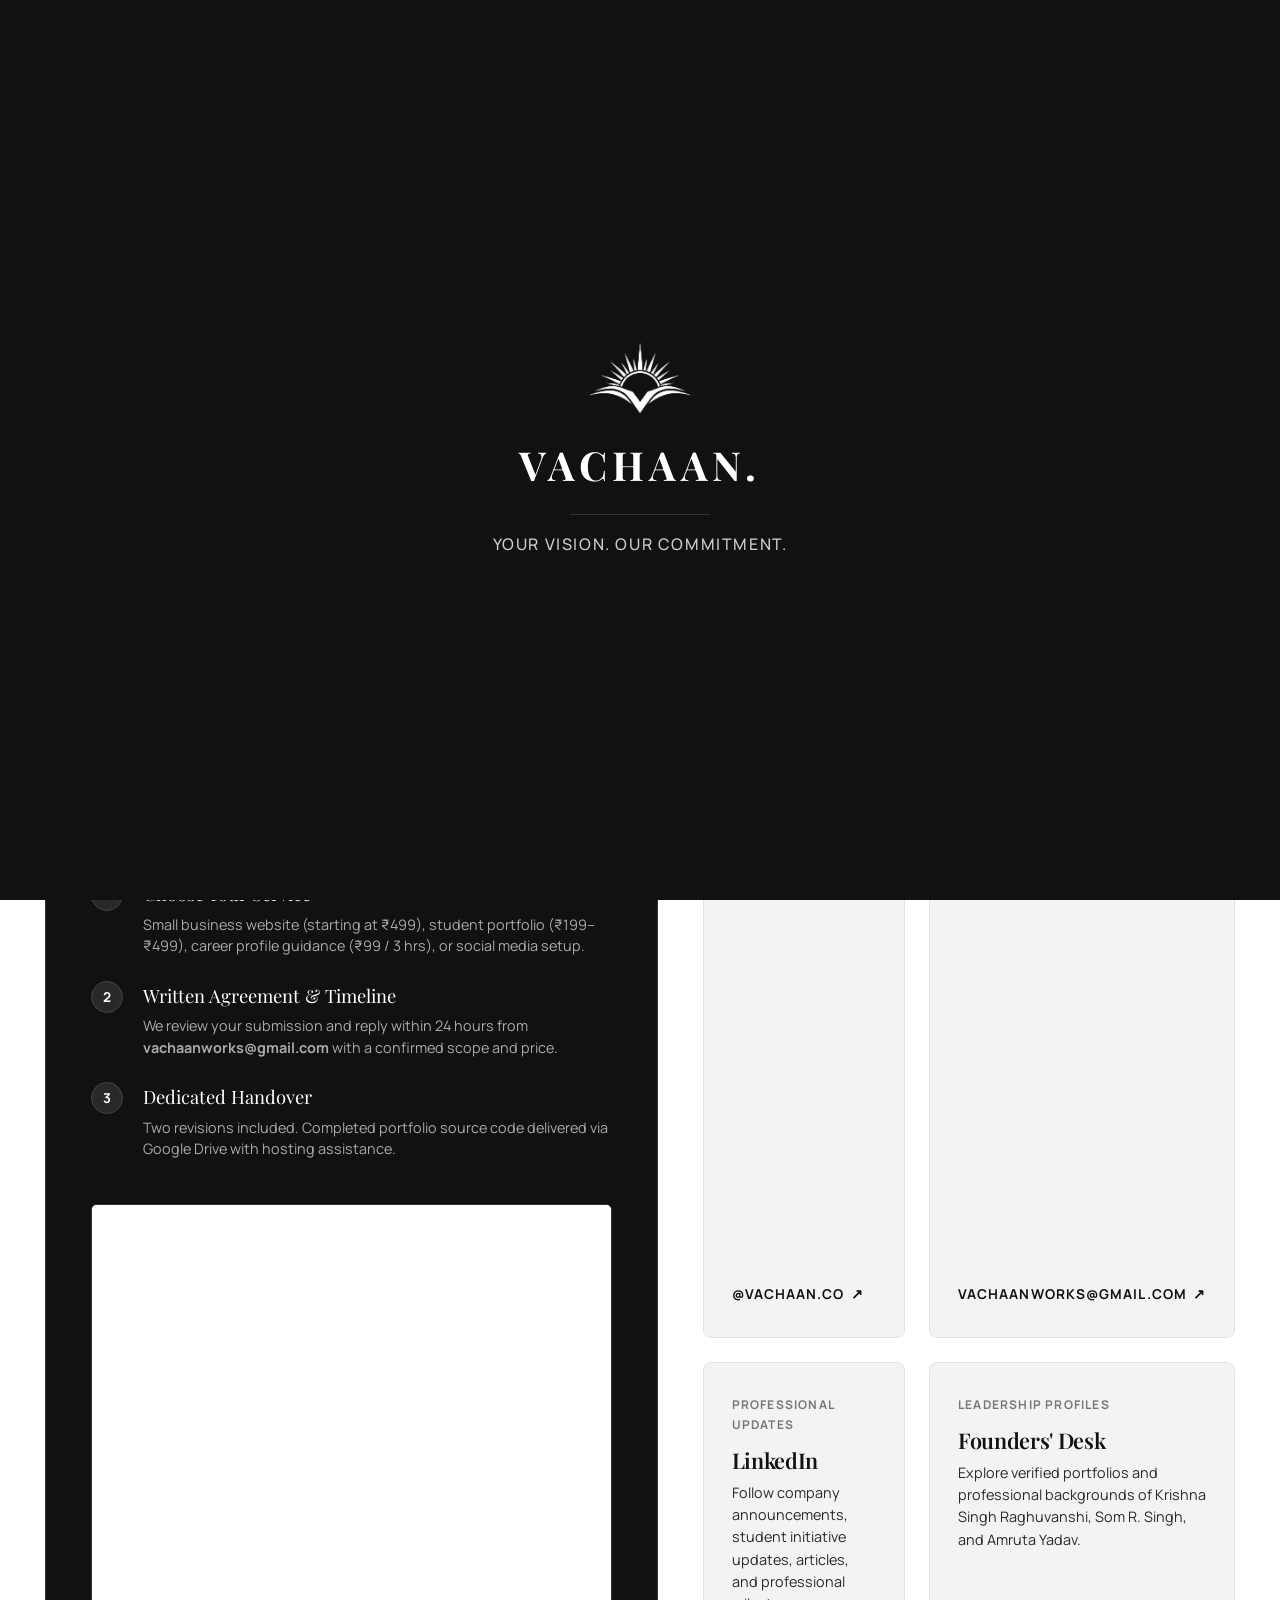
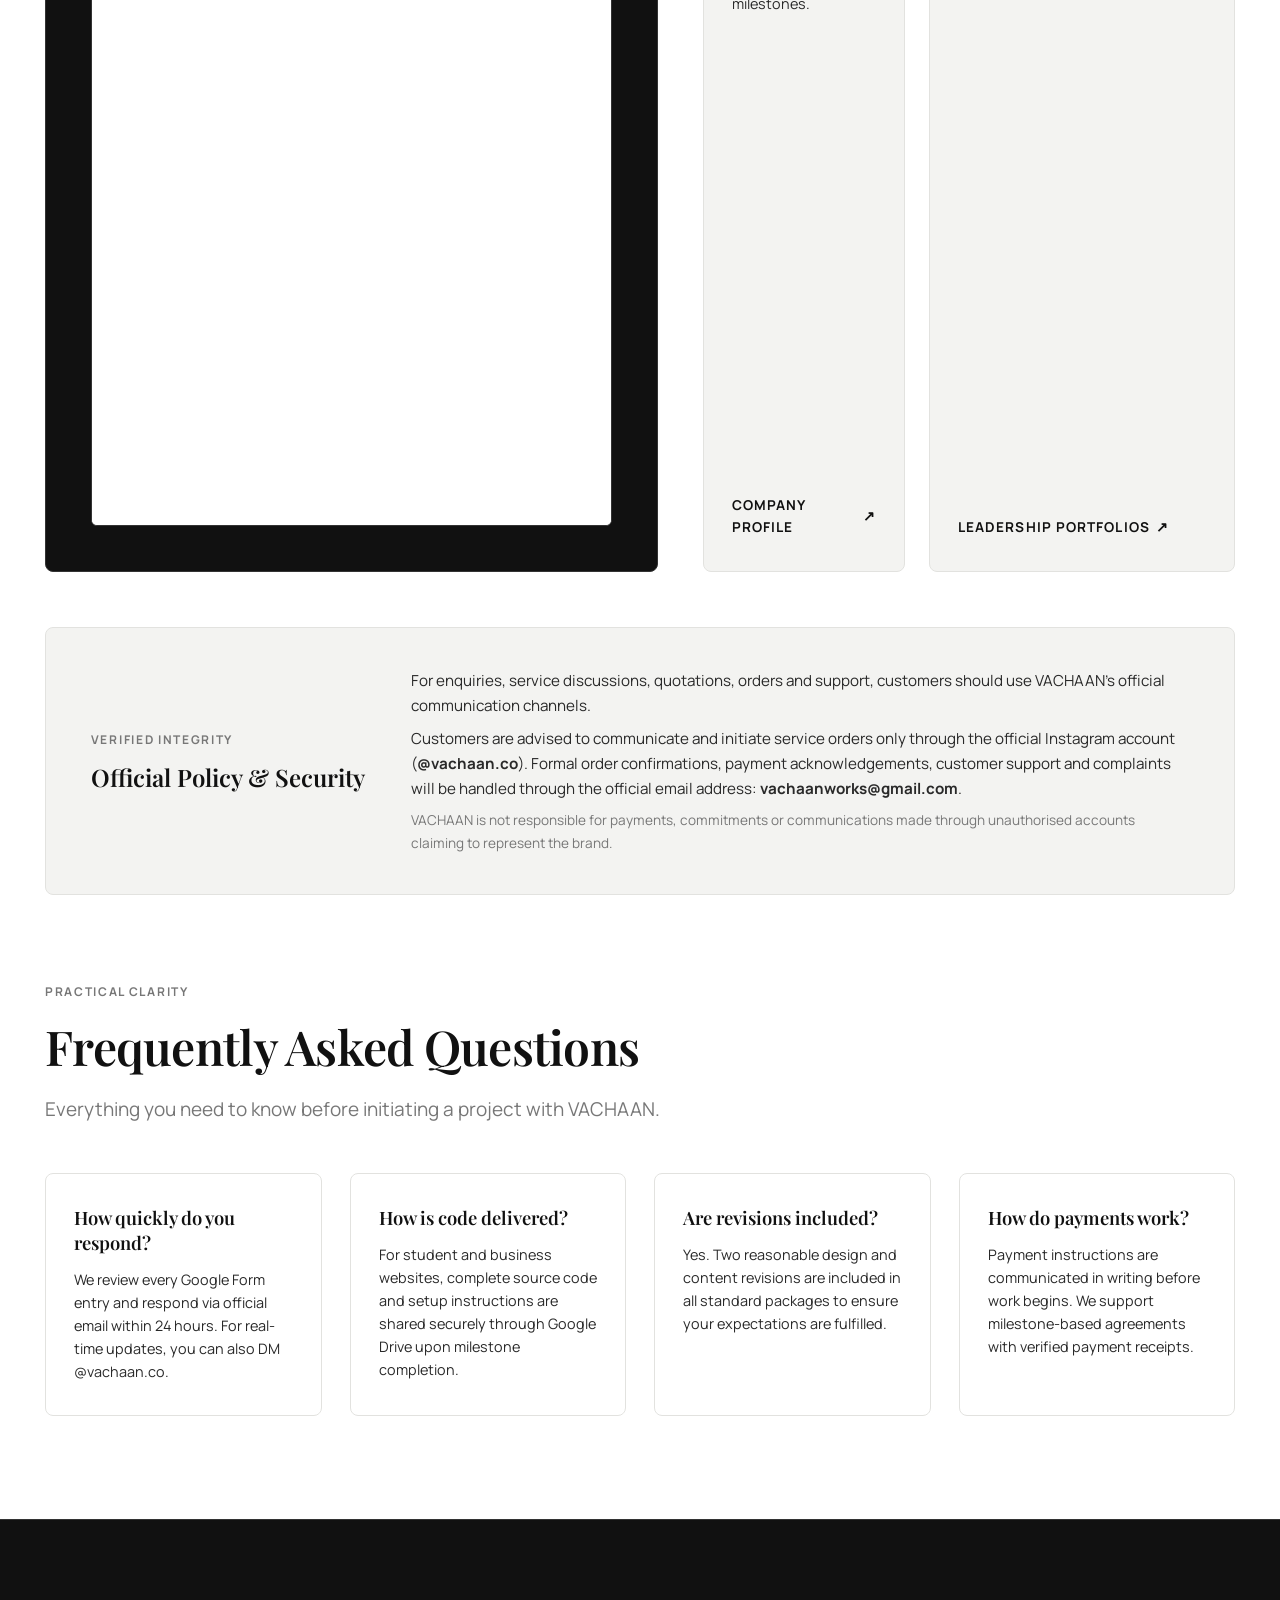
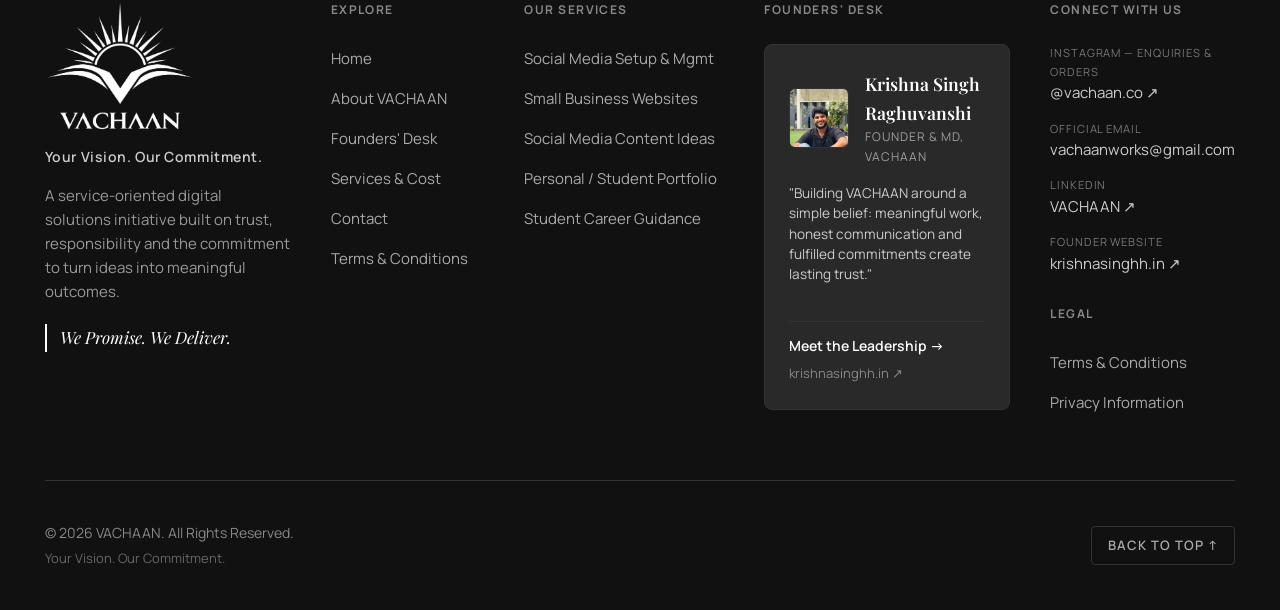
==== commit ccfe870d: "Update contact.html" ====
--- a/contact.html
+++ b/contact.html
@@ -152,7 +152,7 @@
                   <div>
                     <div style="font-family: var(--font-heading); font-size: 1.15rem; color: #FFFFFF; margin-bottom: 0.25rem;">Choose Your Service</div>
                     <div style="font-size: 0.9rem; color: #AAAAAA; line-height: 1.5;">
-                      Small business website, student portfolio (₹200–₹500), career profile guidance (₹100/3 hrs), or social media setup.
+                      Small business website (starting at ₹499), student portfolio (₹199–₹499), career profile guidance (₹99 / 3 hrs), or social media setup.
                     </div>
                   </div>
                 </div>
